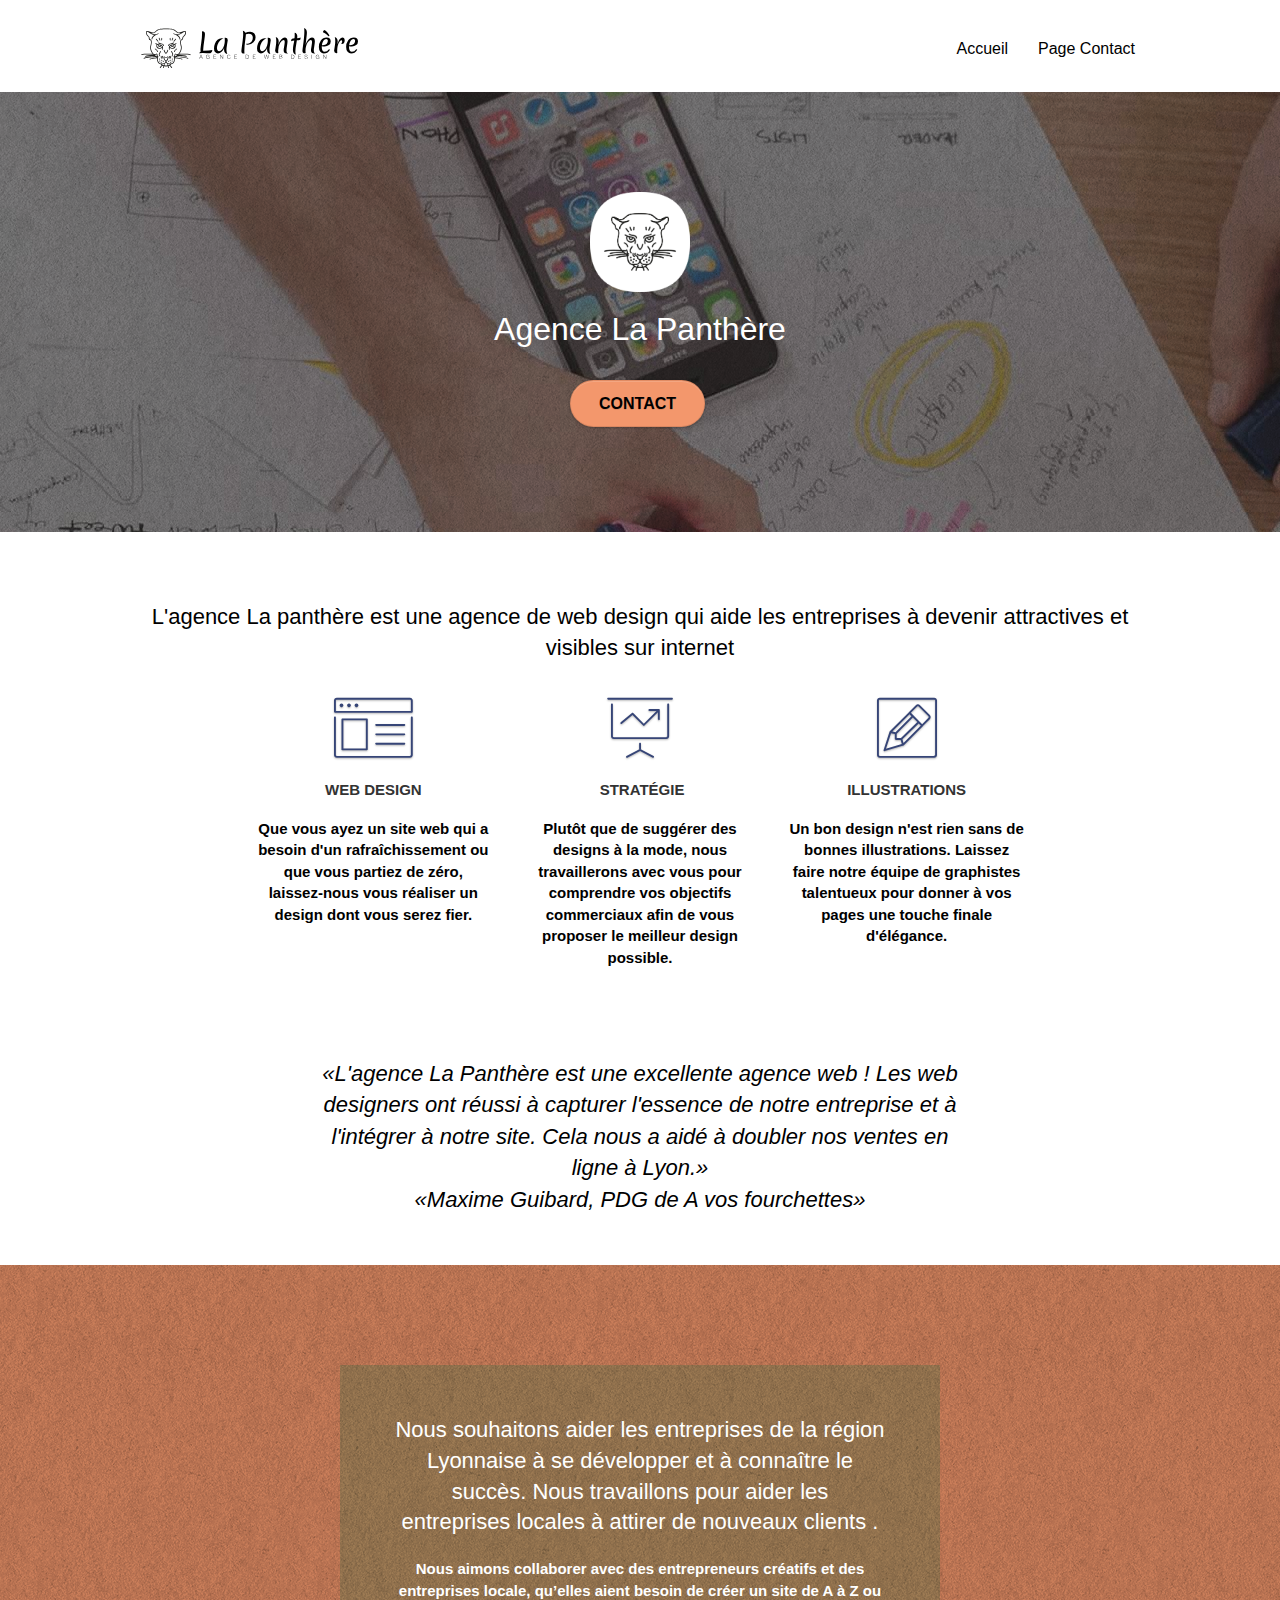
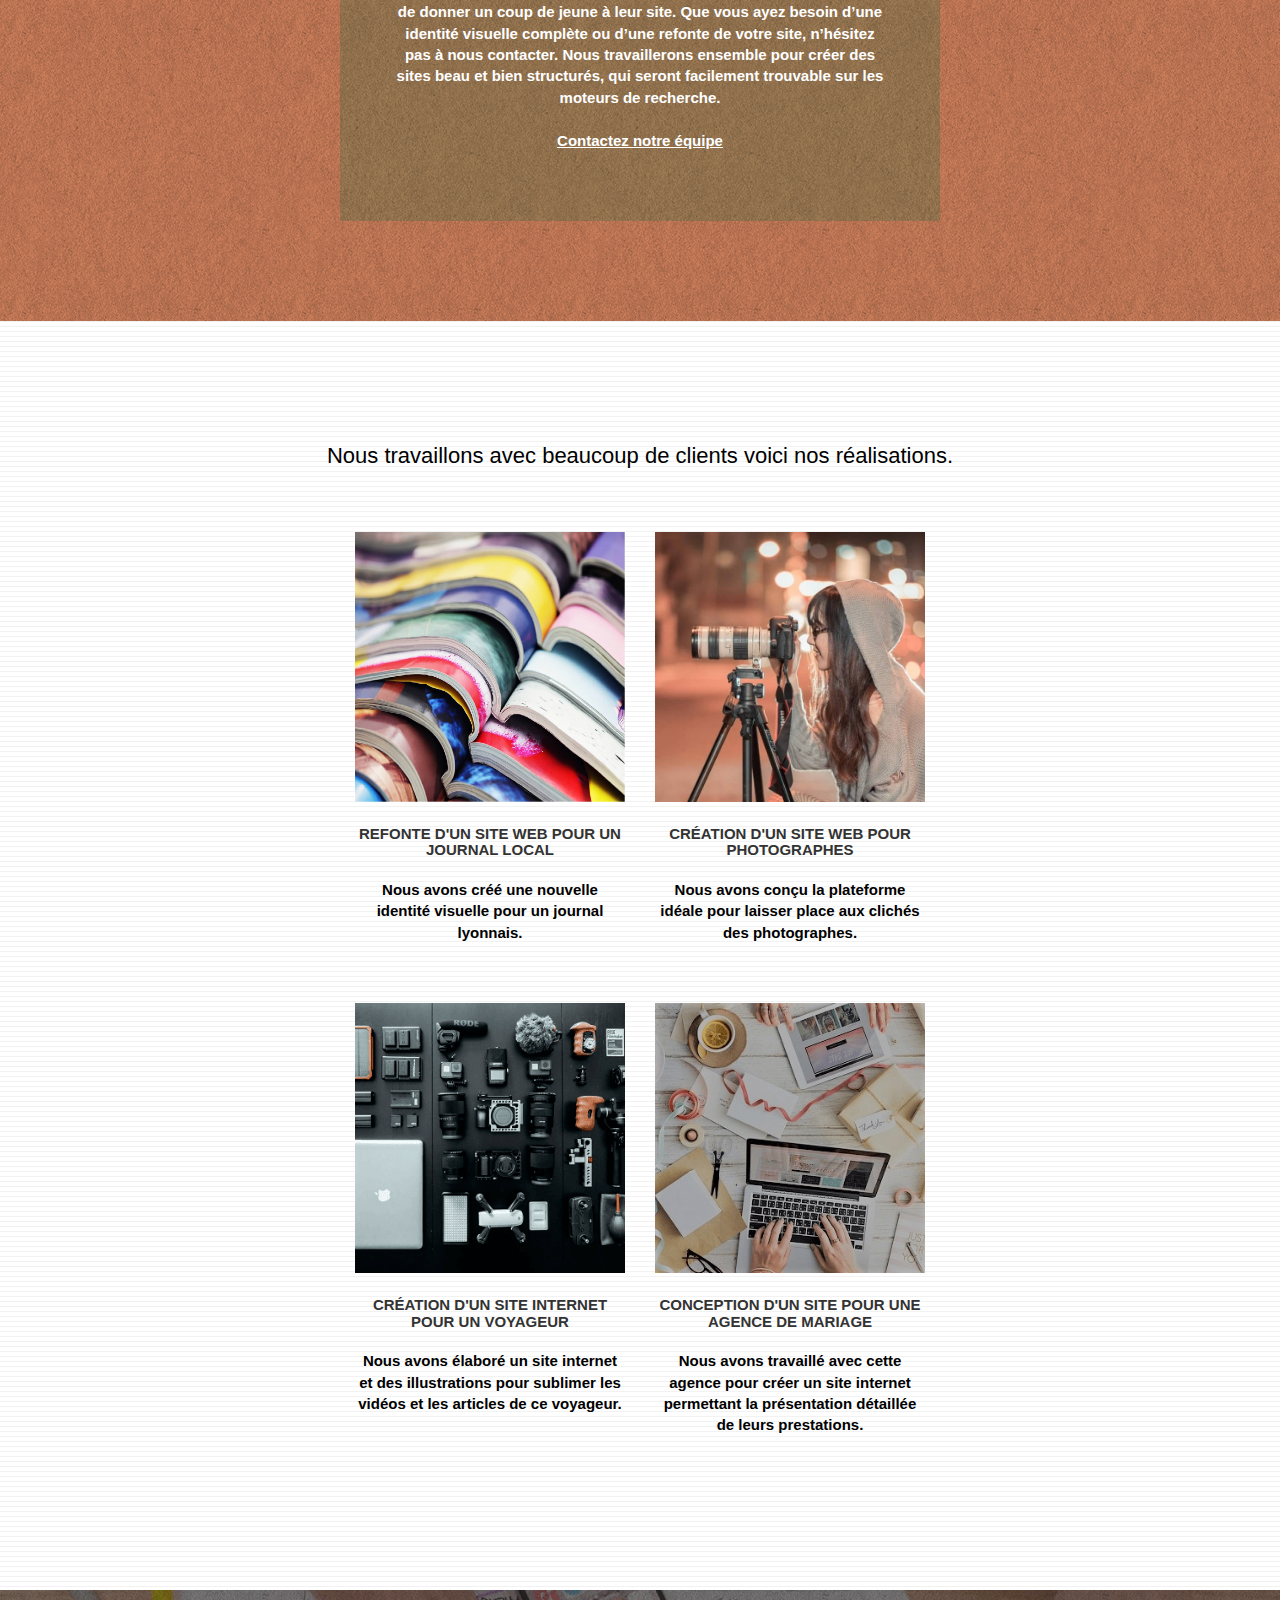
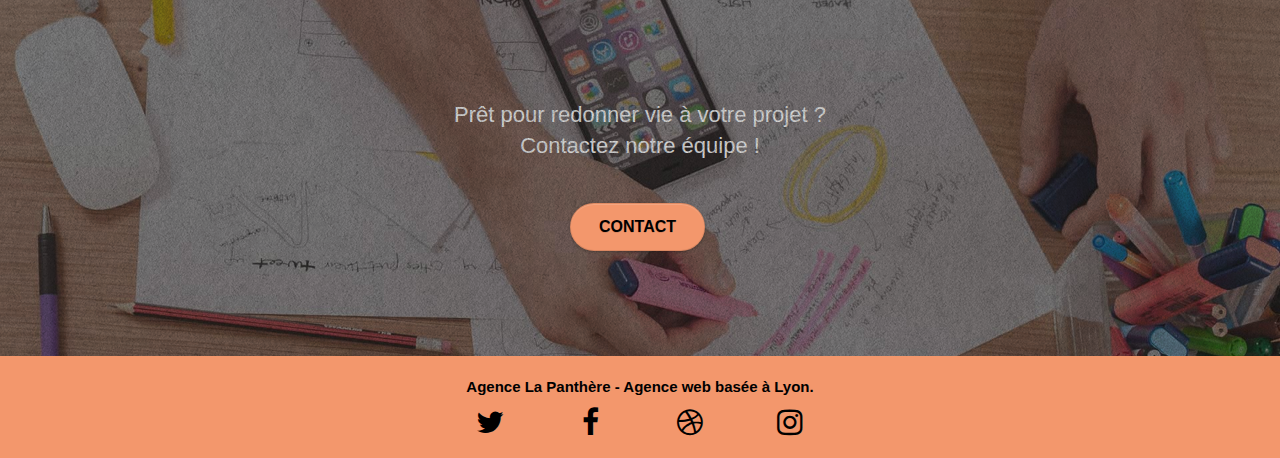
==== index.html @ 3ae720b3 "correction des erreurs du validator w3c" ====
<!doctype html>
<html lang=fr>
<head>
<meta charset=utf-8>
<meta name=description content="Agence La panthère de web design à Lyon">
<meta name=viewport content="width=device-width, initial-scale=1.0, viewport-fit=cover">
<link rel="shortcut icon" type=image/png href=favicon.jpg>
<link rel=stylesheet type=text/css href=./css/bootstrap.css>
<link rel=stylesheet type=text/css href=style.css>
<link rel=stylesheet type=text/css href=./css/font-awesome.css>
<link rel=stylesheet type=text/css href=./css/et-line.css>
<script src=./js/jquery-2.1.0.js></script>
<script src=./js/bootstrap.js></script>
<script src=./js/blocs.js></script>
<script src=./js/jquery.touchSwipe.js defer></script>
<script src=./js/gmaps.js></script>
<title>Agence La Panthère Web design à Lyon</title>
</head>
<body>
<div class=page-container>
<header>
<div class="bloc bgc-white l-bloc" id=bloc-0>
<div class="container bloc-sm">
<nav class="navbar row">
<div class=navbar-header>
<a tabindex=-1 class=navbar-brand>
<img src=img/agence-la-panthere-monochrome.svg alt="Logo et nom de l'agence La Panthère" height=40 />
</a>
<button id=nav-toggle type=button class="ui-navbar-toggle navbar-toggle" data-toggle=collapse data-target=.navbar-1>
<span class=sr-only>Toggle navigation</span><span class=icon-bar></span><span class=icon-bar></span><span class=icon-bar></span>
</button>
</div>
<div class="collapse navbar-collapse navbar-1 special-dropdown-nav">
<ul class="site-navigation nav navbar-nav">
<li tabindex=0>
<a>Accueil</a>
</li>
<li tabindex=0>
<a href=Page_contact.html>Page Contact</a>
</li>
</ul>
</div>
</nav>
</div>
</div>
</header>
<main>
<div class="bloc bgc-dark-slate-blue bg-banniere d-bloc bg-t-edge bloc-bg-texture texture-paper b-parallax" id=bloc-1-hero>
<div class="container bloc-lg">
<div class="row tight-width-whitespace">
<div class=col-sm-12>
<img src=img/logo.png class="center-block image-resize-mode" width=100 alt="Logo de l'agence La panthère" />
<h1 class="text-center hero-bloc-text tc-white" tabindex=0>
Agence La Panthère
</h1>
<div tabindex=0 class=text-center>
<a href=Page_contact.html class="btn btn-lg btn-clean btn-rd cta-hero btn-atomic-tangerine" id=cta-hero>Contact</a>
</div>
</div>
</div>
</div>
</div>
<div class="bloc bgc-white l-bloc" id=bloc-2-services>
<div class="container bloc-md">
<div class=row>
<div class="col-sm-12 text-center">
<h2 tabindex=0>L'agence La panthère est une agence de web design qui aide les entreprises
à devenir attractives et visibles sur internet</h2>
</div>
</div>
<div class="row voffset-lg med-width-whitespace">
<div class=col-sm-4>
<div class=text-center>
<span class="et-icon-browser sm-shadow icon-dark-slate-blue icons icon-lg"></span>
</div>
<h3 tabindex=0 class="mg-md text-center">
Web design
</h3>
<p tabindex=0 class=text-center>
Que vous ayez un site web qui a besoin d'un rafraîchissement ou que vous partiez
de
zéro, laissez-nous vous réaliser un design dont vous serez fier.
</p>
</div>
<div class=col-sm-4>
<div class=text-center>
<span class="et-icon-presentation sm-shadow icon-dark-slate-blue icons icon-lg"></span>
</div>
<h3 tabindex=0 class="mg-md text-center">
&nbsp;Stratégie
</h3>
<p tabindex=0 class=text-center>
Plutôt que de suggérer des designs à la mode, nous travaillerons avec vous pour
comprendre
vos objectifs commerciaux afin de vous proposer le meilleur design possible.<br>
</p>
</div>
<div class=col-sm-4>
<div class=text-center>
<span class="et-icon-edit sm-shadow icon-dark-slate-blue icons icon-lg"></span>
</div>
<h3 tabindex=0 class="mg-md text-center">
Illustrations
</h3>
<p tabindex=0 class=text-center>
Un bon design n'est rien sans de bonnes illustrations. Laissez faire notre équipe de
graphistes talentueux pour donner à vos pages une touche finale d'élégance.
</p>
</div>
</div>
<div class="row voffset-lg voffset">
<div tabindex=0 class="col-xs-12 col-md-8 col-md-offset-2 text-center">
<q>L'agence La Panthère est une excellente agence web ! Les web designers ont réussi à
capturer l'essence de notre entreprise et à l'intégrer à notre site. Cela nous a aidé à
doubler nos ventes en ligne à Lyon.</q><br>
<q>Maxime Guibard, PDG de A vos fourchettes</q>
</div>
</div>
</div>
</div>
<div class="bloc tc-white bgc-atomic-tangerine bg-presentation d-bloc bloc-bg-texture texture-paper b-parallax" id=bloc-3-what-i-do>
<div class="container bloc-lg">
<div class="row tight-width-whitespace black-background">
<div class=col-sm-12>
<h2 tabindex=0 class="mg-md text-center tc-white">
Nous souhaitons aider les entreprises de la région Lyonnaise à se développer et à
connaître
le succès. Nous travaillons pour aider les entreprises locales à attirer de nouveaux
clients
.<br>
</h2>
<p tabindex=0 class="text-center white">
Nous aimons collaborer avec des entrepreneurs créatifs et des entreprises locale,
qu’elles aient besoin de créer un site de A à Z ou de donner un coup de jeune à leur
site. Que
vous ayez besoin d’une identité visuelle complète ou d’une refonte de votre site,
n’hésitez
pas à nous contacter. Nous travaillerons ensemble pour créer des sites beau et bien
structurés, qui seront facilement trouvable sur les moteurs de recherche. <br><br>
<a class="ltc-white bold-link" href=Page_contact.html>Contactez notre équipe</a>
</p>
<br>
</div>
</div>
</div>
</div>
<div class="bloc bgc-white bg-lines-h2-bg bg-repeat l-bloc" id=bloc-4-portfolio>
<div class="container bloc-lg">
<div class=row>
<div tabindex=0 class="col-sm-12 text-center">
<h2>Nous travaillons avec beaucoup de clients voici nos réalisations.</h2>
</div>
</div>
<div class="row tight-width-whitespace portfolio-row">
<div class=col-sm-6>
<a href=# data-lightbox=img/1.jpg data-gallery-id=gallery-1 data-caption="Refonte d'un site web pour un journal local" data-frame=snapshot-lb><img src=img/1.jpg alt="Photo représentant un empilement de revues avec pleins de couleurs différentes" class="img-responsive portfolio-thumb" /></a>
<h3 tabindex=0 class="mg-md text-center">
Refonte d'un site web pour un journal local
</h3>
<p tabindex=0 class=text-center>
Nous avons créé une nouvelle identité visuelle pour un journal lyonnais.
</p>
</div>
<div class=col-sm-6>
<a href=# data-lightbox=img/2.jpg data-gallery-id=gallery-1 data-caption="Création d'un site web pour photographes" data-frame=snapshot-lb><img src=img/2.jpg class="img-responsive portfolio-thumb" alt="Photo représentant une phtographe prenant un cliché" /></a>
<h3 tabindex=0 class="mg-md text-center">
Création d'un site web pour photographes
</h3>
<p tabindex=0 class=text-center>
Nous avons conçu la plateforme idéale pour laisser place aux clichés des photographes.
</p>
</div>
</div>
<div class="row tight-width-whitespace portfolio-row">
<div class=col-sm-6>
<a href=# data-lightbox=img/3.png data-gallery-id=gallery-1 data-caption="Création d'un site internet pour un voyageur" data-frame=snapshot-lb><img src=img/3.png class="img-responsive portfolio-thumb" alt="Photo représentant du matériel de photo et video parfaitement rangé"/></a>
<h3 tabindex=0 class="mg-md text-center">
Création d'un site internet pour un voyageur
</h3>
<p tabindex=0 class=text-center>
Nous avons élaboré un site internet et des illustrations pour sublimer les vidéos et les
articles de ce voyageur.
</p>
</div>
<div class=col-sm-6>
<a href=# data-lightbox=img/4.png data-gallery-id=gallery-1 data-caption="Conception d'un site pour une agence de mariage" data-frame=snapshot-lb><img src=img/4.png class="img-responsive portfolio-thumb" alt="Photo représentant deux paires de mains préparant des idées de mariage " /></a>
<h3 tabindex=0 class="mg-md text-center">
Conception d'un site pour une agence de mariage
</h3>
<p tabindex=0 class=text-center>
Nous avons travaillé avec cette agence pour créer un site internet permettant la
présentation détaillée de leurs prestations.
</p>
</div>
</div>
</div>
</div>
<div class="bloc bgc-dark-slate-blue bg-banniere d-bloc bloc-bg-texture texture-paper" id=bloc-5-cta>
<div class="container bloc-lg">
<div class=row>
<h2 tabindex=0 class="mg-md text-center tc-white">
Prêt pour redonner vie à votre projet ?<br>Contactez notre équipe !
</h2>
<div class="col-sm-12 text-center">
<a href=Page_contact.html class="btn btn-atomic-tangerine btn-clean btn-rd btn-lg cta-hero">Contact</a>
</div>
</div>
</div>
</div>
</main>
<footer>
<div class="bloc bgc-atomic-tangerine d-bloc" id=bloc-8>
<div class="container bloc-sm">
<div class=row>
<div class=col-sm-12>
<p class="text-center black">
Agence La Panthère - Agence web basée à Lyon.<br>
</p>
<div class="row row-no-gutters social">
<div class=col-sm-3>
<div class=text-center>
<a class=social href=https://twitter.com/ aria-label="Icone Twitter"><span class="fa fa-twitter icon-md black"></span>
</a>
</div>
</div>
<div class=col-sm-3>
<div class=text-center>
<a class=social href=https://www.facebook.com/ aria-label="Icone Facebook"><span class="fa fa-facebook icon-md black"></span></a>
</div>
</div>
<div class=col-sm-3>
<div class=text-center>
<a class=social href=https://dribbble.com/ aria-label="Icone dribbble"><span class="fa fa-dribbble icon-md black"></span></a>
</div>
</div>
<div class=col-sm-3>
<div class=text-center>
<a class=social href="https://www.instagram.com/?hl=fr" aria-label="Icone instagram"><span class="fa fa-instagram icon-md black"></span></a>
</div>
</div>
</div>
</div>
</div>
</div>
</div>
</footer>
</div>
</body>
</html>
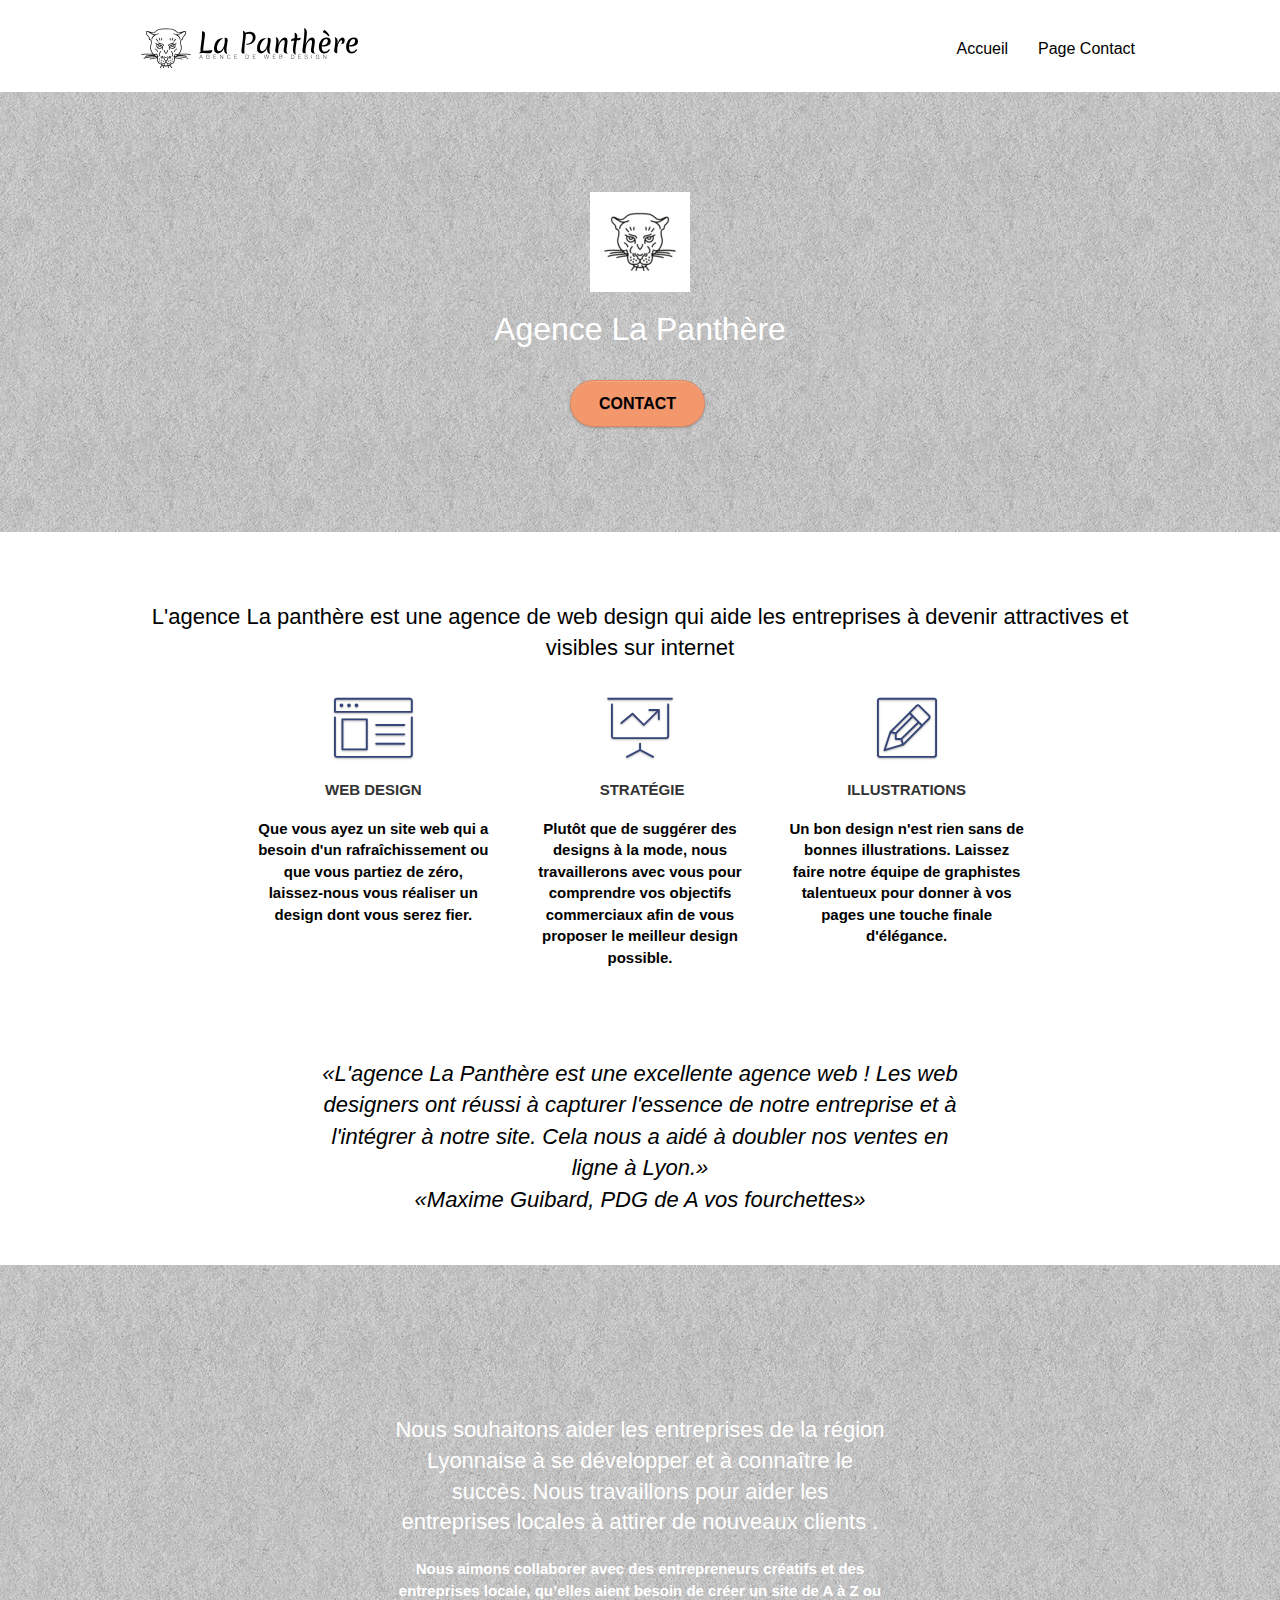
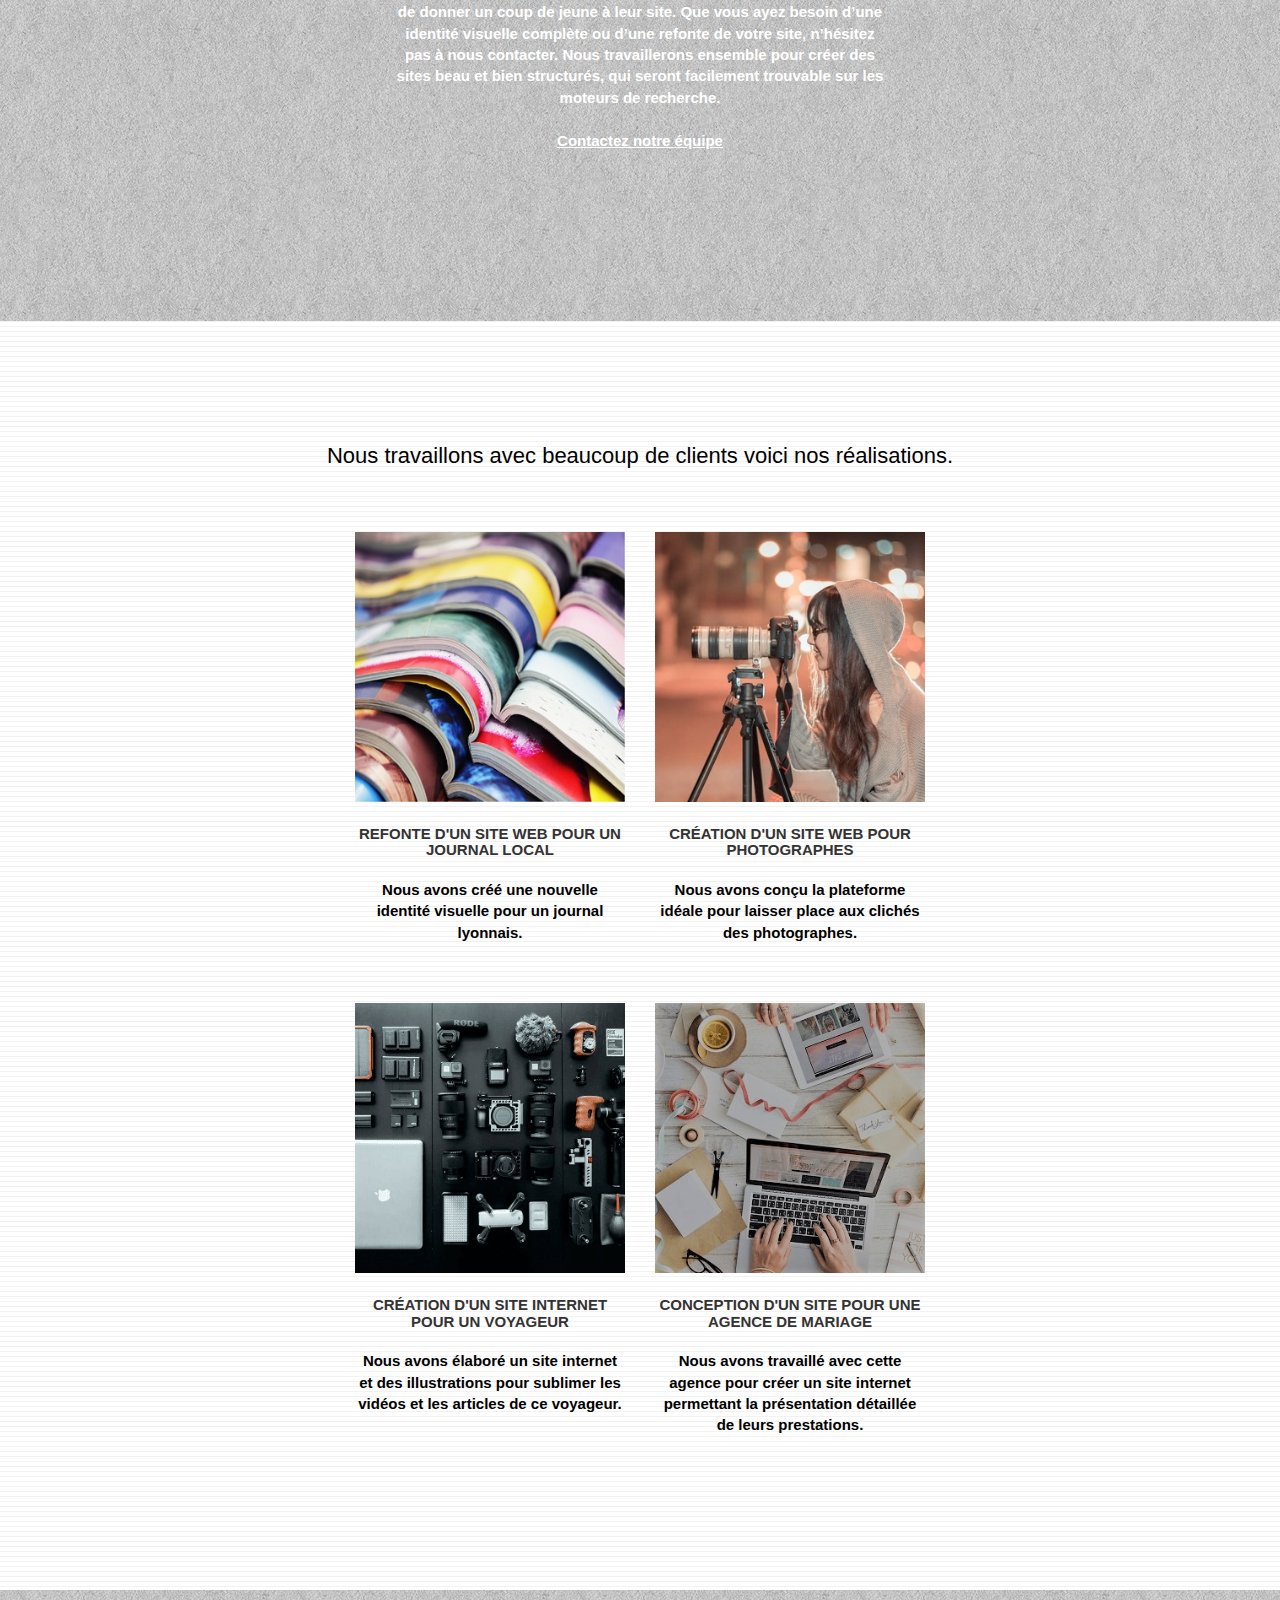
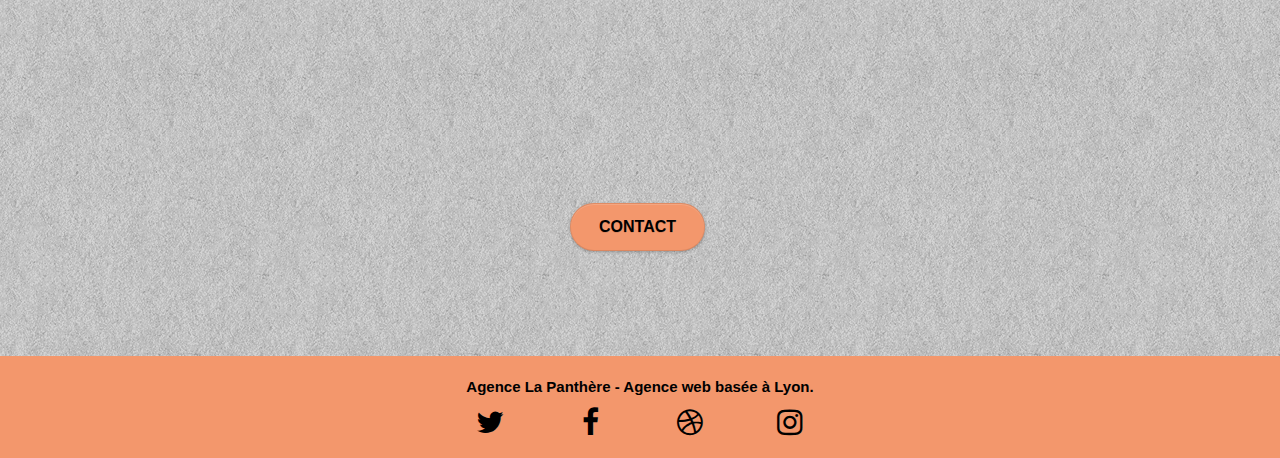
==== commit a9d6b624: "suppression des image png par du jpg" ====
--- a/index.html
+++ b/index.html
@@ -4,7 +4,7 @@
 <meta charset=utf-8>
 <meta name=description content="Agence La panthère de web design à Lyon">
 <meta name=viewport content="width=device-width, initial-scale=1.0, viewport-fit=cover">
-<link rel="shortcut icon" type=image/png href=favicon.jpg>
+<link rel="shortcut icon" type=image/jpg href=favicon.jpg>
 <link rel=stylesheet type=text/css href=./css/bootstrap.css>
 <link rel=stylesheet type=text/css href=style.css>
 <link rel=stylesheet type=text/css href=./css/font-awesome.css>
@@ -49,7 +49,7 @@
 <div class="container bloc-lg">
 <div class="row tight-width-whitespace">
 <div class=col-sm-12>
-<img src=img/logo.png class="center-block image-resize-mode" width=100 alt="Logo de l'agence La panthère" />
+<img src=img/logo.jpg class="center-block image-resize-mode" width=100 alt="Logo de l'agence La panthère" />
 <h1 class="text-center hero-bloc-text tc-white" tabindex=0>
 Agence La Panthère
 </h1>
@@ -173,7 +173,7 @@
 </div>
 <div class="row tight-width-whitespace portfolio-row">
 <div class=col-sm-6>
-<a href=# data-lightbox=img/3.png data-gallery-id=gallery-1 data-caption="Création d'un site internet pour un voyageur" data-frame=snapshot-lb><img src=img/3.png class="img-responsive portfolio-thumb" alt="Photo représentant du matériel de photo et video parfaitement rangé"/></a>
+<a href=# data-lightbox=img/3.jpg data-gallery-id=gallery-1 data-caption="Création d'un site internet pour un voyageur" data-frame=snapshot-lb><img src=img/3.jpg class="img-responsive portfolio-thumb" alt="Photo représentant du matériel de photo et video parfaitement rangé"/></a>
 <h3 tabindex=0 class="mg-md text-center">
 Création d'un site internet pour un voyageur
 </h3>
@@ -183,7 +183,7 @@
 </p>
 </div>
 <div class=col-sm-6>
-<a href=# data-lightbox=img/4.png data-gallery-id=gallery-1 data-caption="Conception d'un site pour une agence de mariage" data-frame=snapshot-lb><img src=img/4.png class="img-responsive portfolio-thumb" alt="Photo représentant deux paires de mains préparant des idées de mariage " /></a>
+<a href=# data-lightbox=img/4.jpg data-gallery-id=gallery-1 data-caption="Conception d'un site pour une agence de mariage" data-frame=snapshot-lb><img src=img/4.jpg class="img-responsive portfolio-thumb" alt="Photo représentant deux paires de mains préparant des idées de mariage " /></a>
 <h3 tabindex=0 class="mg-md text-center">
 Conception d'un site pour une agence de mariage
 </h3>
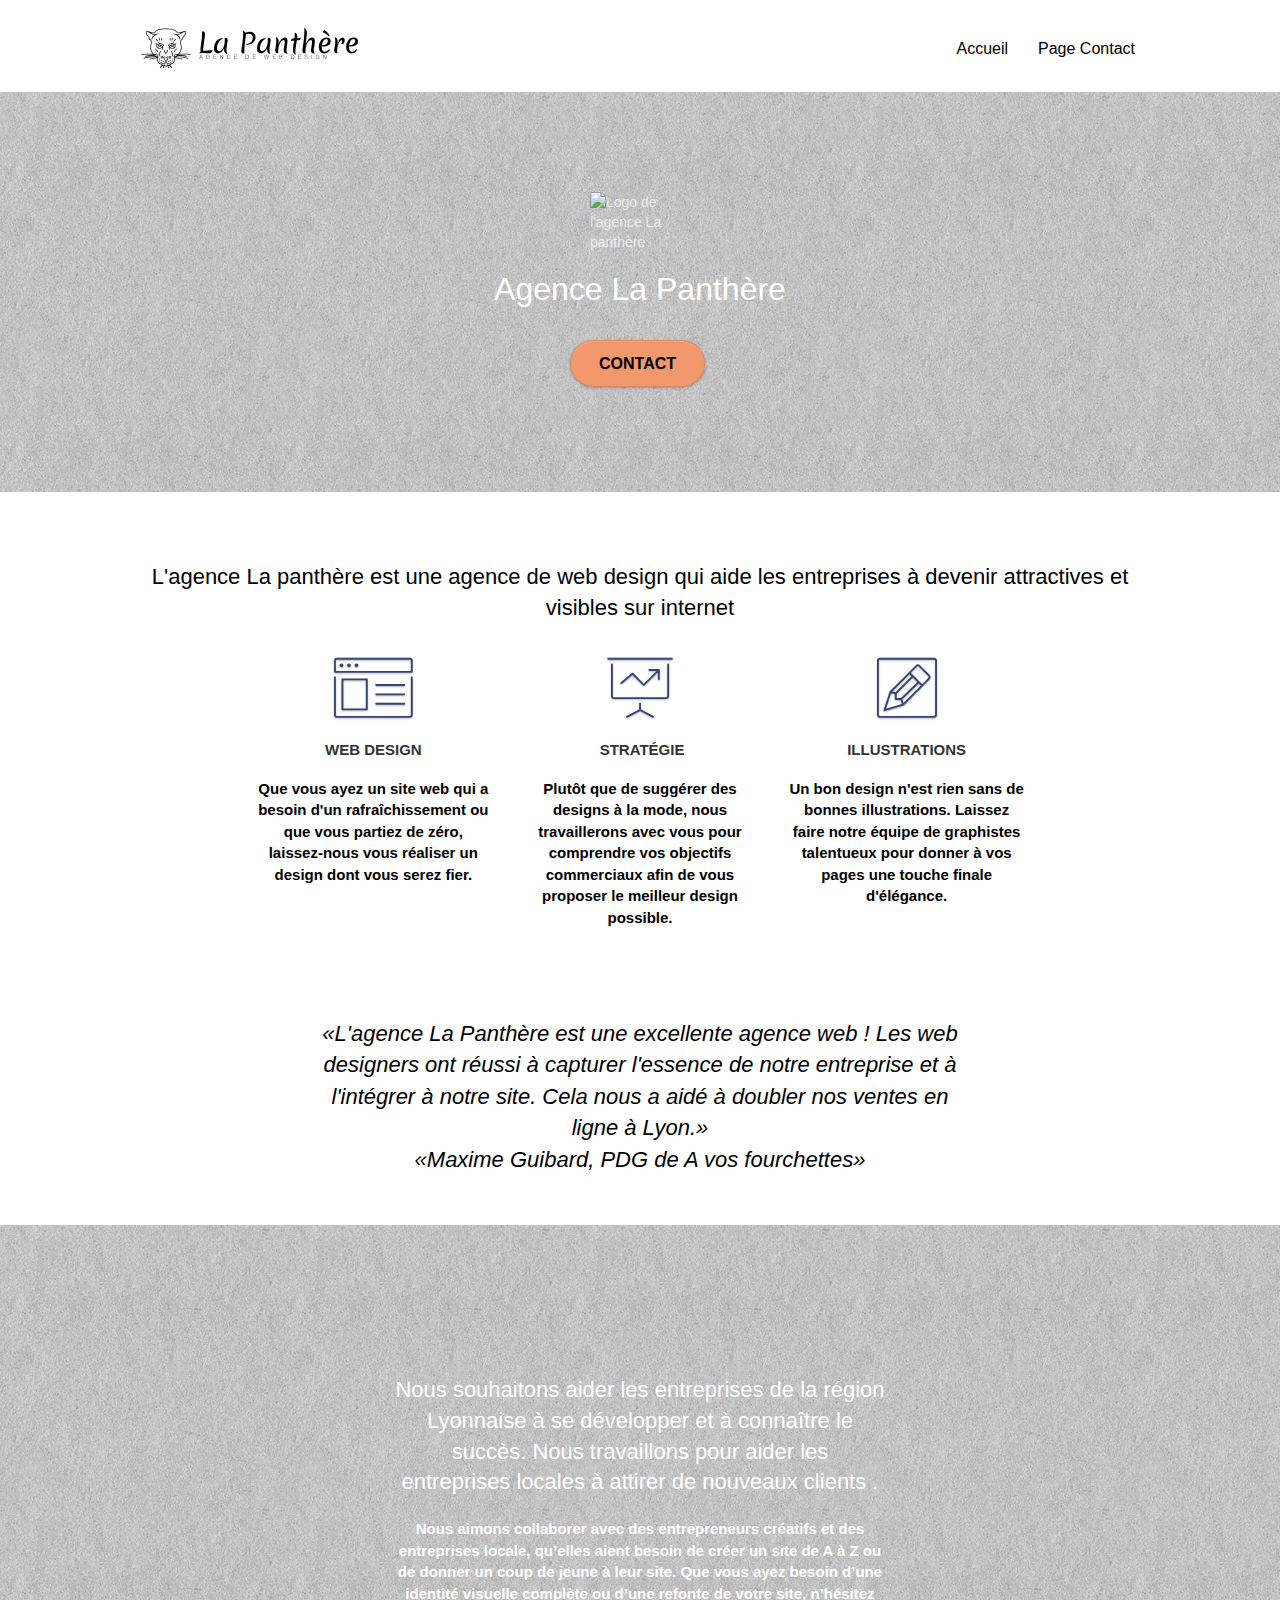
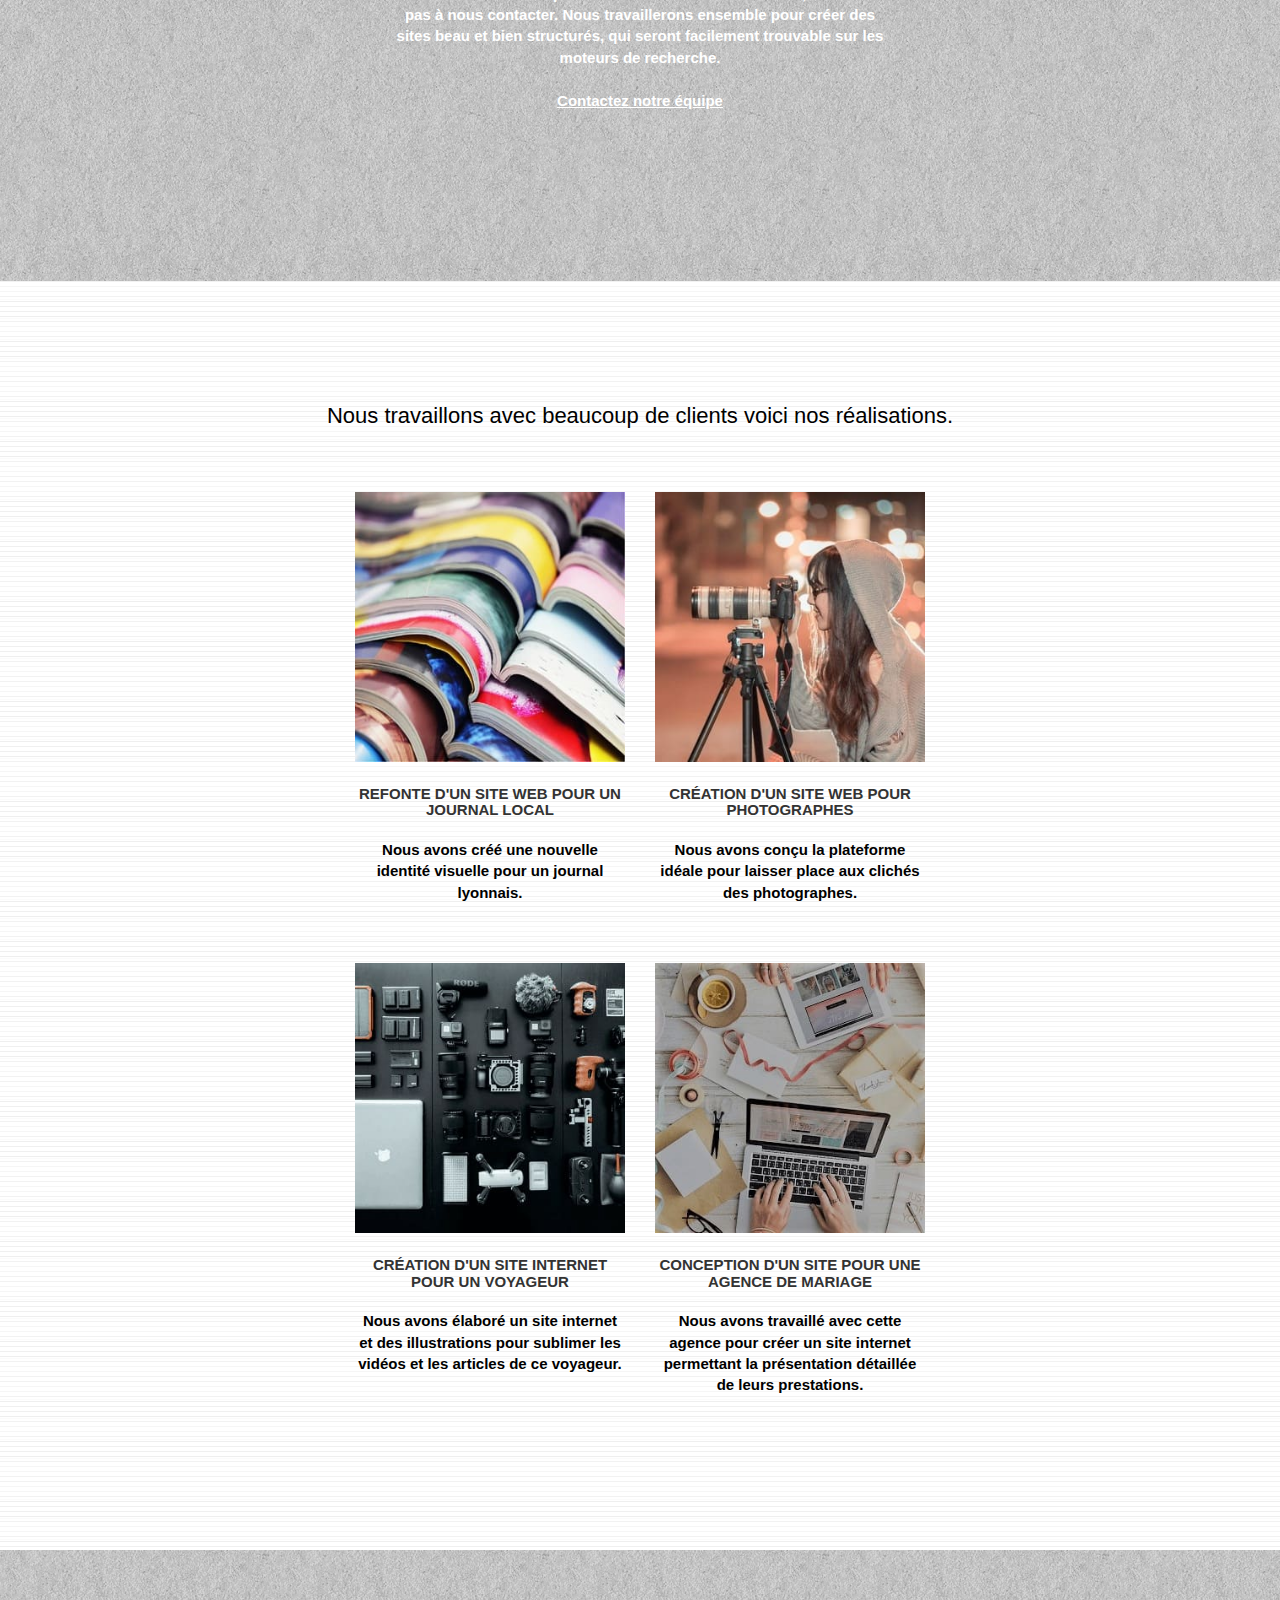
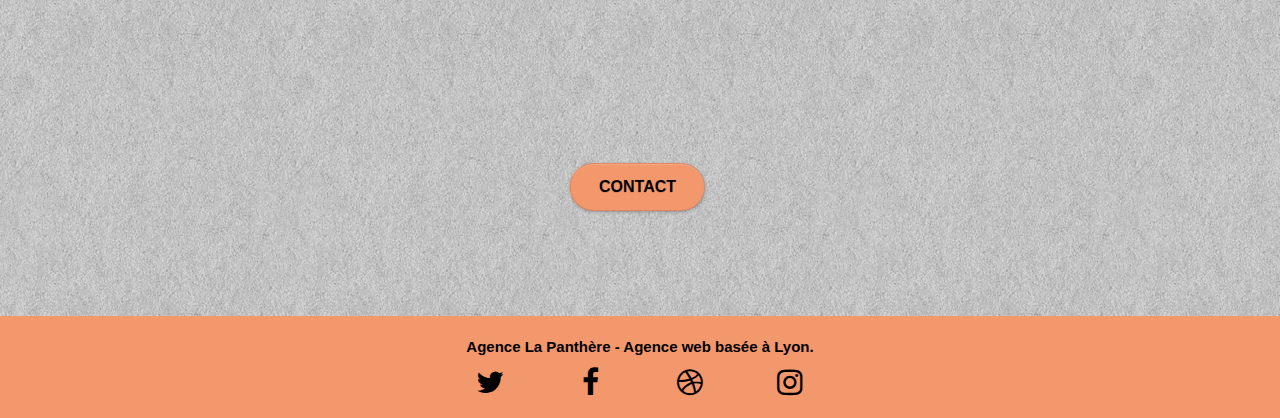
==== commit b8d69e8a: "dernier commit" ====
--- a/index.html
+++ b/index.html
@@ -4,7 +4,7 @@
 <meta charset=utf-8>
 <meta name=description content="Agence La panthère de web design à Lyon">
 <meta name=viewport content="width=device-width, initial-scale=1.0, viewport-fit=cover">
-<link rel="shortcut icon" type=image/jpg href=favicon.jpg>
+<link rel="shortcut icon" type=image/png href=favicon.jpg>
 <link rel=stylesheet type=text/css href=./css/bootstrap.css>
 <link rel=stylesheet type=text/css href=style.css>
 <link rel=stylesheet type=text/css href=./css/font-awesome.css>
@@ -49,7 +49,7 @@
 <div class="container bloc-lg">
 <div class="row tight-width-whitespace">
 <div class=col-sm-12>
-<img src=img/logo.jpg class="center-block image-resize-mode" width=100 alt="Logo de l'agence La panthère" />
+<img src=img/logo.png class="center-block image-resize-mode" width=100 alt="Logo de l'agence La panthère" />
 <h1 class="text-center hero-bloc-text tc-white" tabindex=0>
 Agence La Panthère
 </h1>
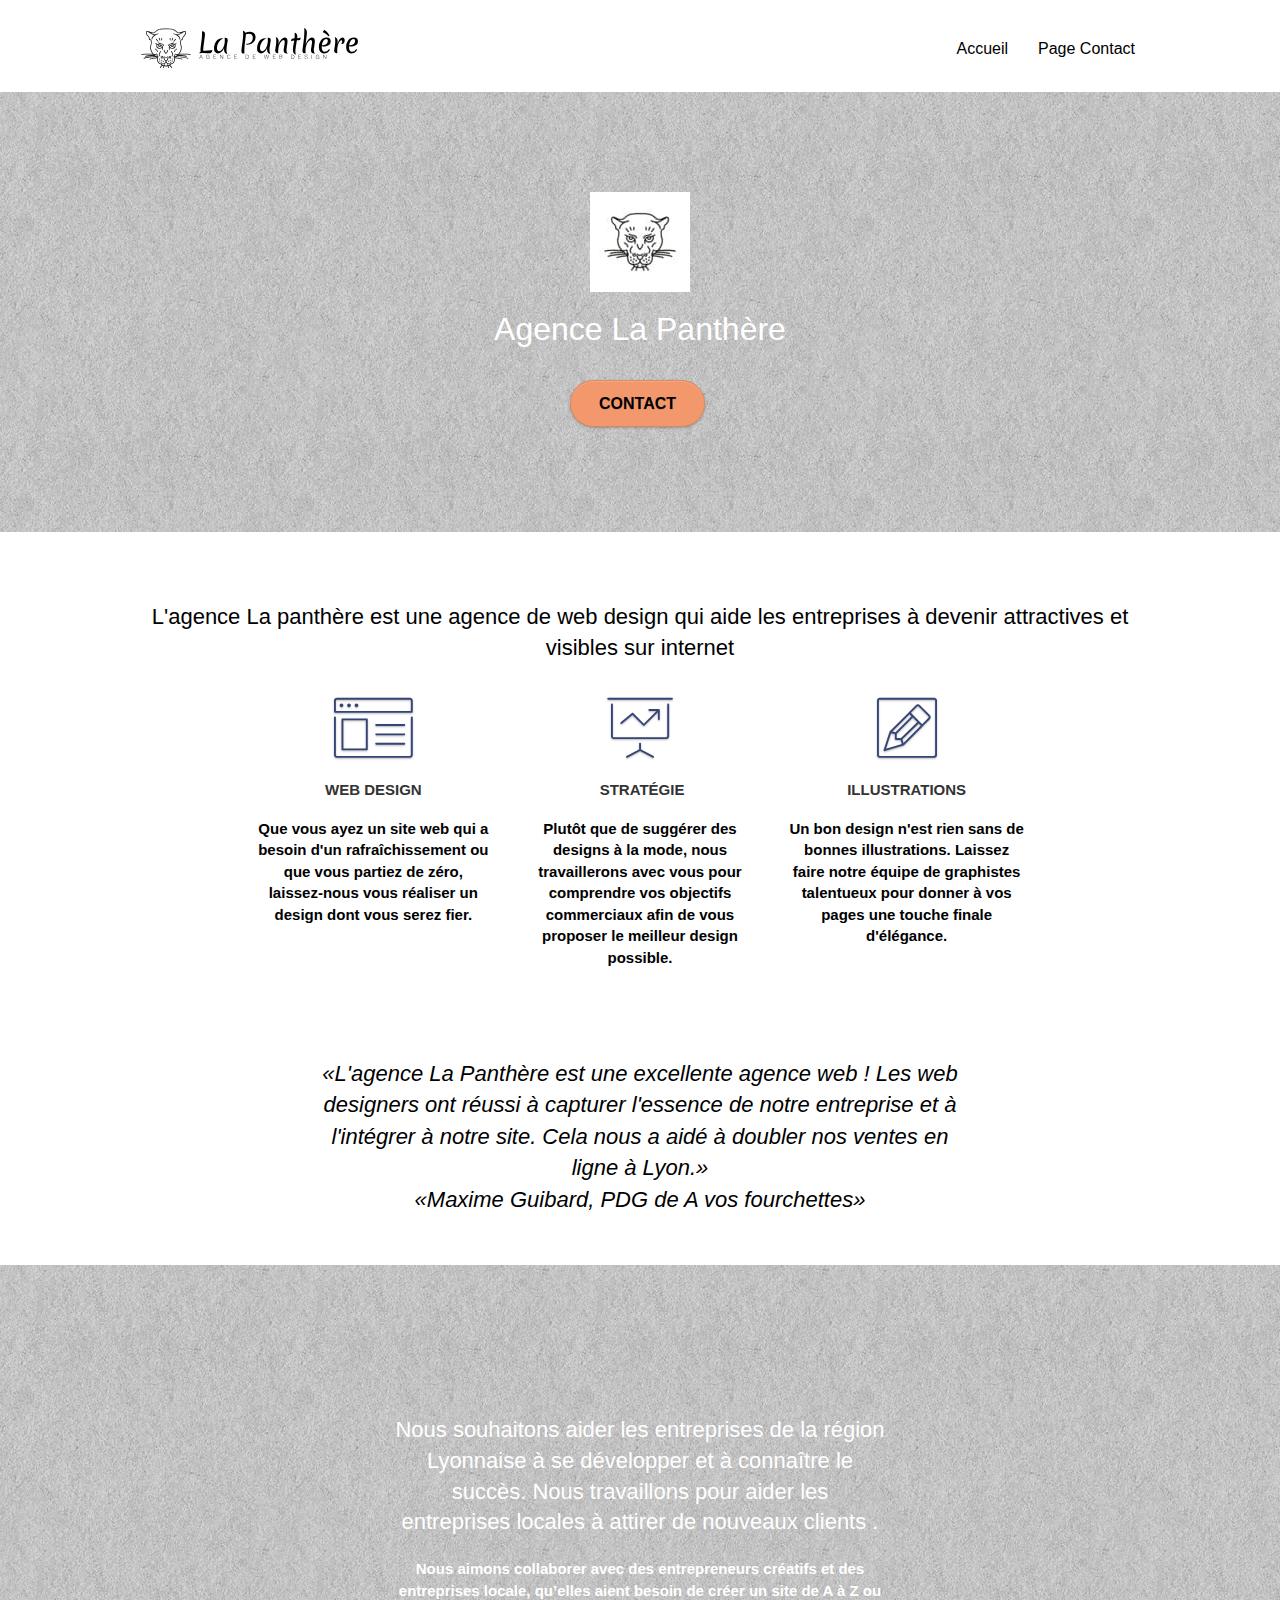
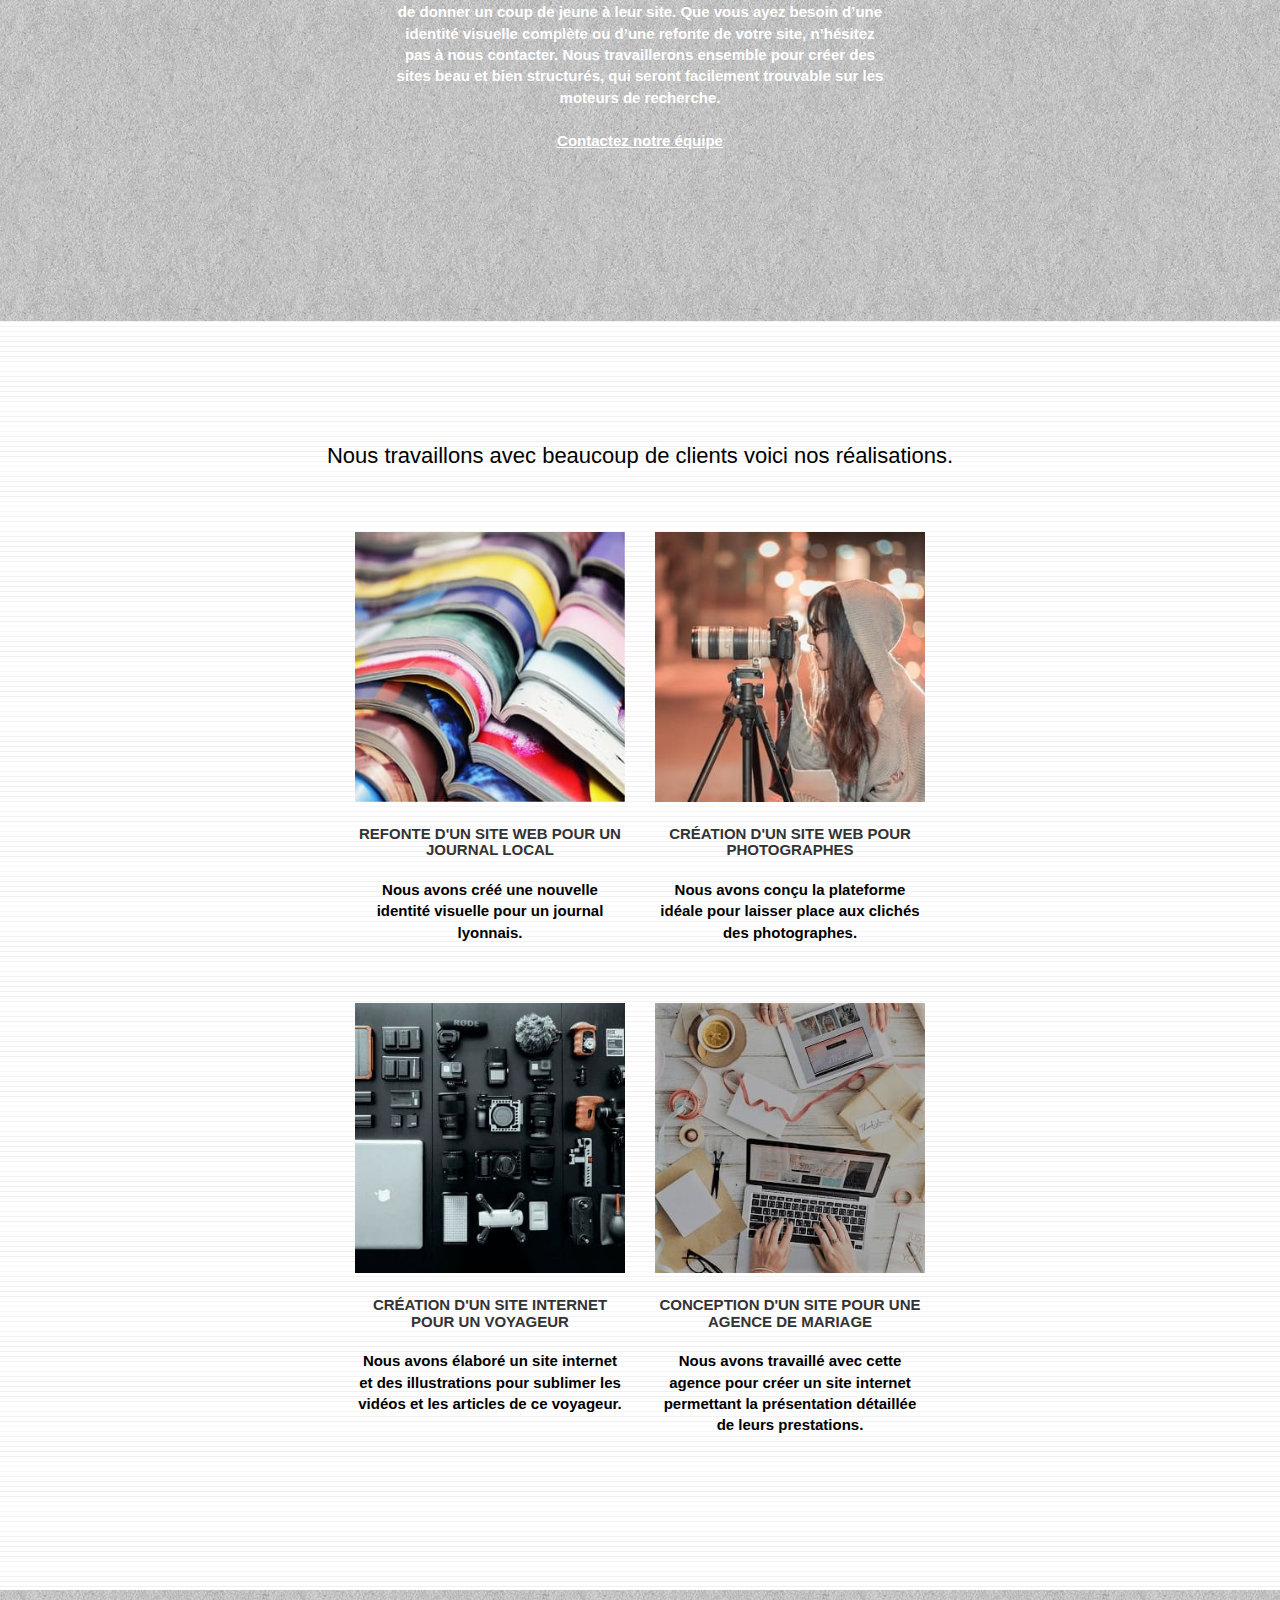
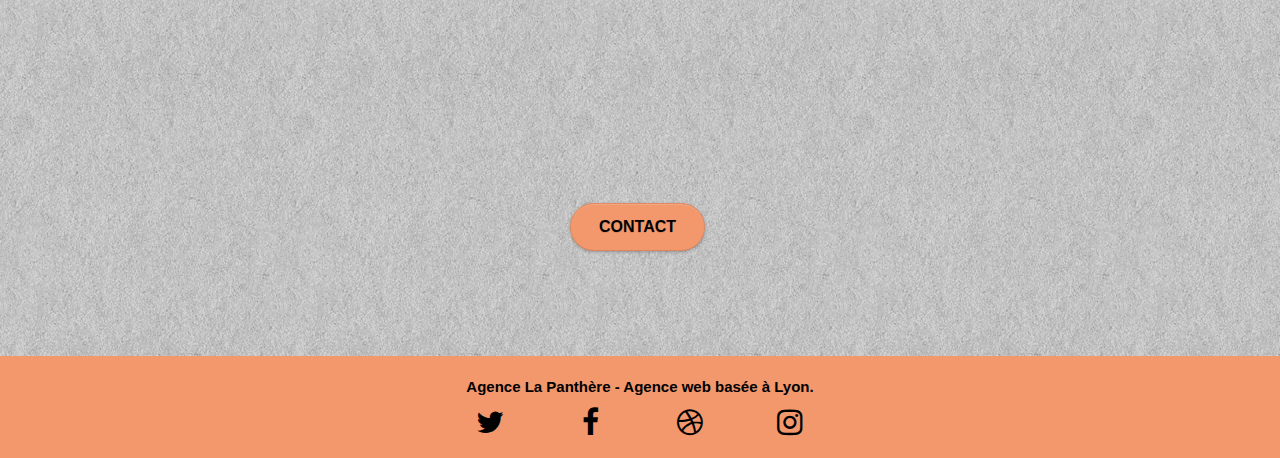
==== commit 529ed281: "Merge branch 'main' of https://github.com/LaurentReuze/P4_La_Panthere" ====
--- a/index.html
+++ b/index.html
@@ -4,7 +4,7 @@
 <meta charset=utf-8>
 <meta name=description content="Agence La panthère de web design à Lyon">
 <meta name=viewport content="width=device-width, initial-scale=1.0, viewport-fit=cover">
-<link rel="shortcut icon" type=image/png href=favicon.jpg>
+<link rel="shortcut icon" type=image/jpg href=favicon.jpg>
 <link rel=stylesheet type=text/css href=./css/bootstrap.css>
 <link rel=stylesheet type=text/css href=style.css>
 <link rel=stylesheet type=text/css href=./css/font-awesome.css>
@@ -49,7 +49,7 @@
 <div class="container bloc-lg">
 <div class="row tight-width-whitespace">
 <div class=col-sm-12>
-<img src=img/logo.png class="center-block image-resize-mode" width=100 alt="Logo de l'agence La panthère" />
+<img src=img/logo.jpg class="center-block image-resize-mode" width=100 alt="Logo de l'agence La panthère" />
 <h1 class="text-center hero-bloc-text tc-white" tabindex=0>
 Agence La Panthère
 </h1>
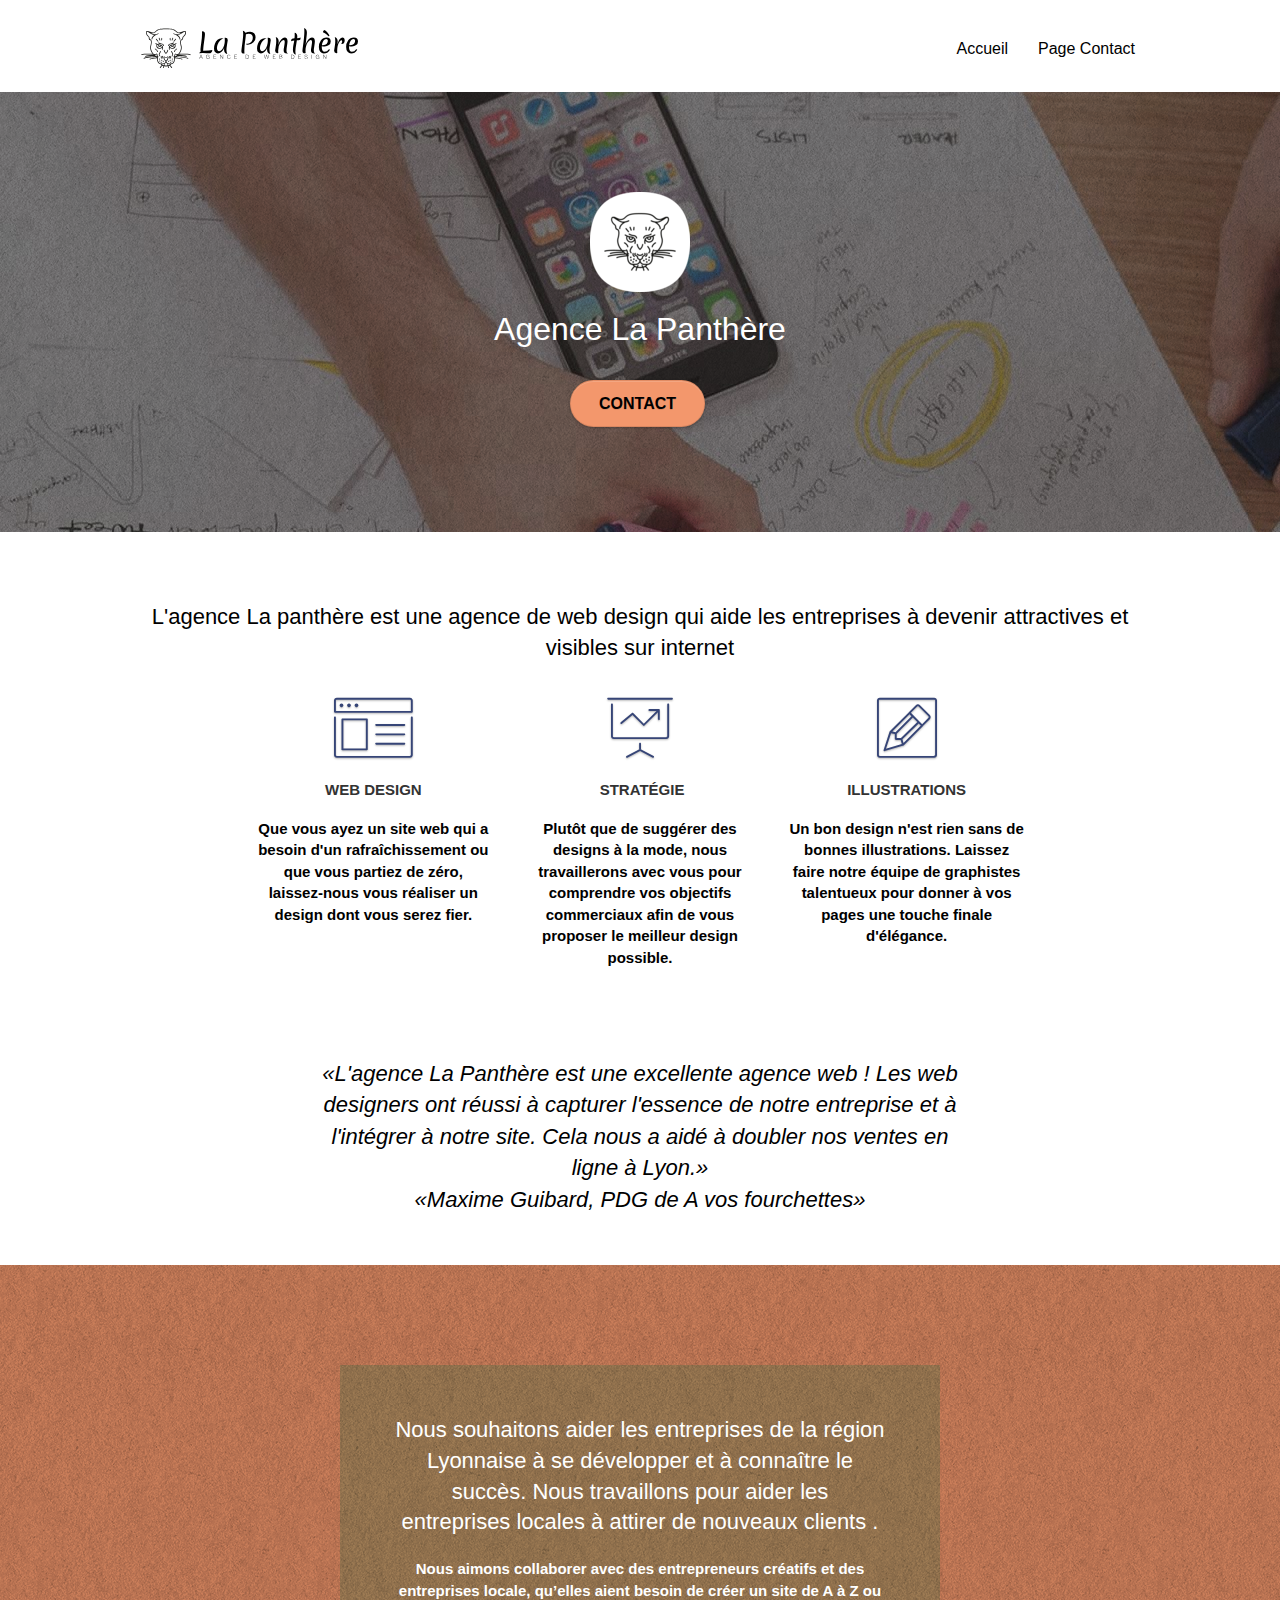
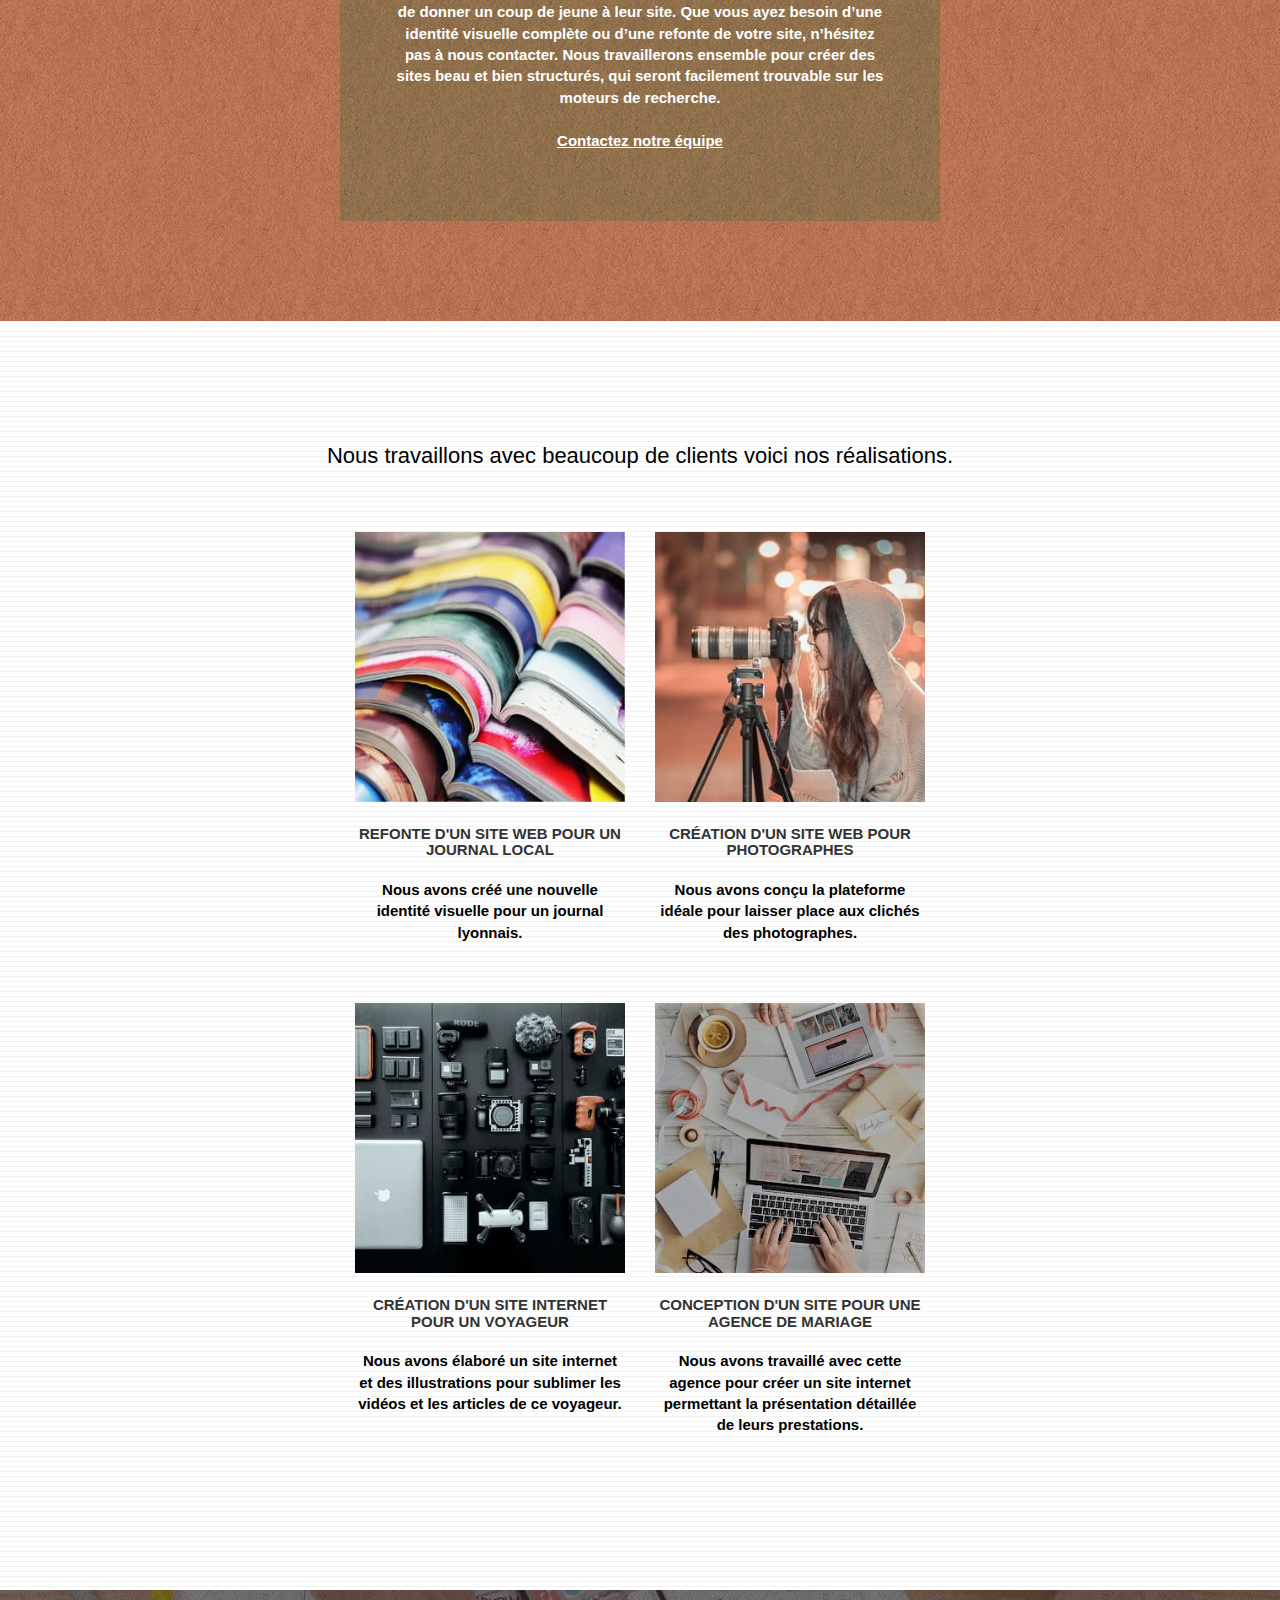
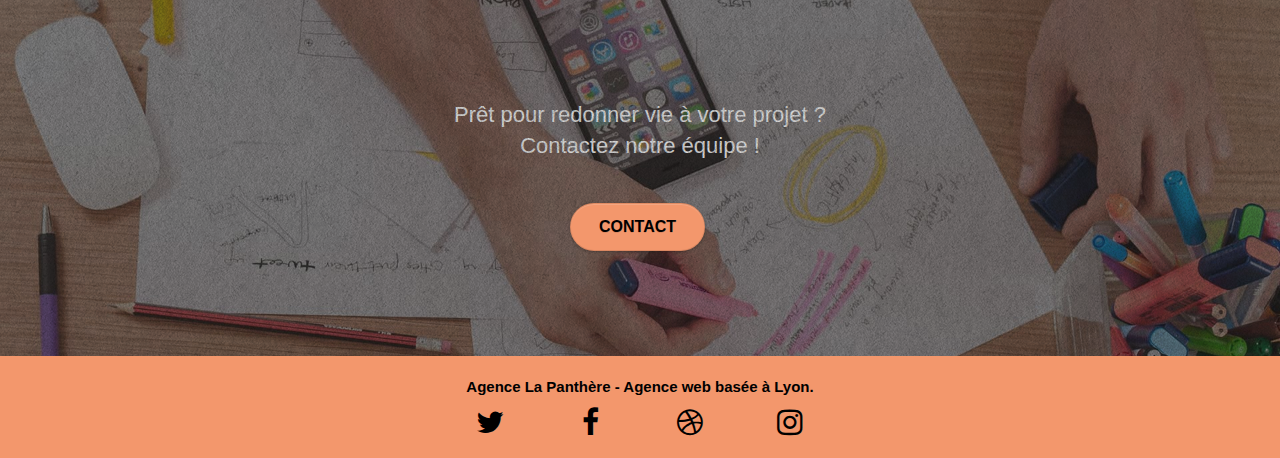
==== commit 831a720f: "Add files via upload" ====
--- a/index.html
+++ b/index.html
@@ -1,249 +1,249 @@
-<!doctype html>
-<html lang=fr>
-<head>
-<meta charset=utf-8>
-<meta name=description content="Agence La panthère de web design à Lyon">
-<meta name=viewport content="width=device-width, initial-scale=1.0, viewport-fit=cover">
-<link rel="shortcut icon" type=image/jpg href=favicon.jpg>
-<link rel=stylesheet type=text/css href=./css/bootstrap.css>
-<link rel=stylesheet type=text/css href=style.css>
-<link rel=stylesheet type=text/css href=./css/font-awesome.css>
-<link rel=stylesheet type=text/css href=./css/et-line.css>
-<script src=./js/jquery-2.1.0.js></script>
-<script src=./js/bootstrap.js></script>
-<script src=./js/blocs.js></script>
-<script src=./js/jquery.touchSwipe.js defer></script>
-<script src=./js/gmaps.js></script>
-<title>Agence La Panthère Web design à Lyon</title>
-</head>
-<body>
-<div class=page-container>
-<header>
-<div class="bloc bgc-white l-bloc" id=bloc-0>
-<div class="container bloc-sm">
-<nav class="navbar row">
-<div class=navbar-header>
-<a tabindex=-1 class=navbar-brand>
-<img src=img/agence-la-panthere-monochrome.svg alt="Logo et nom de l'agence La Panthère" height=40 />
-</a>
-<button id=nav-toggle type=button class="ui-navbar-toggle navbar-toggle" data-toggle=collapse data-target=.navbar-1>
-<span class=sr-only>Toggle navigation</span><span class=icon-bar></span><span class=icon-bar></span><span class=icon-bar></span>
-</button>
-</div>
-<div class="collapse navbar-collapse navbar-1 special-dropdown-nav">
-<ul class="site-navigation nav navbar-nav">
-<li tabindex=0>
-<a>Accueil</a>
-</li>
-<li tabindex=0>
-<a href=Page_contact.html>Page Contact</a>
-</li>
-</ul>
-</div>
-</nav>
-</div>
-</div>
-</header>
-<main>
-<div class="bloc bgc-dark-slate-blue bg-banniere d-bloc bg-t-edge bloc-bg-texture texture-paper b-parallax" id=bloc-1-hero>
-<div class="container bloc-lg">
-<div class="row tight-width-whitespace">
-<div class=col-sm-12>
-<img src=img/logo.jpg class="center-block image-resize-mode" width=100 alt="Logo de l'agence La panthère" />
-<h1 class="text-center hero-bloc-text tc-white" tabindex=0>
-Agence La Panthère
-</h1>
-<div tabindex=0 class=text-center>
-<a href=Page_contact.html class="btn btn-lg btn-clean btn-rd cta-hero btn-atomic-tangerine" id=cta-hero>Contact</a>
-</div>
-</div>
-</div>
-</div>
-</div>
-<div class="bloc bgc-white l-bloc" id=bloc-2-services>
-<div class="container bloc-md">
-<div class=row>
-<div class="col-sm-12 text-center">
-<h2 tabindex=0>L'agence La panthère est une agence de web design qui aide les entreprises
-à devenir attractives et visibles sur internet</h2>
-</div>
-</div>
-<div class="row voffset-lg med-width-whitespace">
-<div class=col-sm-4>
-<div class=text-center>
-<span class="et-icon-browser sm-shadow icon-dark-slate-blue icons icon-lg"></span>
-</div>
-<h3 tabindex=0 class="mg-md text-center">
-Web design
-</h3>
-<p tabindex=0 class=text-center>
-Que vous ayez un site web qui a besoin d'un rafraîchissement ou que vous partiez
-de
-zéro, laissez-nous vous réaliser un design dont vous serez fier.
-</p>
-</div>
-<div class=col-sm-4>
-<div class=text-center>
-<span class="et-icon-presentation sm-shadow icon-dark-slate-blue icons icon-lg"></span>
-</div>
-<h3 tabindex=0 class="mg-md text-center">
-&nbsp;Stratégie
-</h3>
-<p tabindex=0 class=text-center>
-Plutôt que de suggérer des designs à la mode, nous travaillerons avec vous pour
-comprendre
-vos objectifs commerciaux afin de vous proposer le meilleur design possible.<br>
-</p>
-</div>
-<div class=col-sm-4>
-<div class=text-center>
-<span class="et-icon-edit sm-shadow icon-dark-slate-blue icons icon-lg"></span>
-</div>
-<h3 tabindex=0 class="mg-md text-center">
-Illustrations
-</h3>
-<p tabindex=0 class=text-center>
-Un bon design n'est rien sans de bonnes illustrations. Laissez faire notre équipe de
-graphistes talentueux pour donner à vos pages une touche finale d'élégance.
-</p>
-</div>
-</div>
-<div class="row voffset-lg voffset">
-<div tabindex=0 class="col-xs-12 col-md-8 col-md-offset-2 text-center">
-<q>L'agence La Panthère est une excellente agence web ! Les web designers ont réussi à
-capturer l'essence de notre entreprise et à l'intégrer à notre site. Cela nous a aidé à
-doubler nos ventes en ligne à Lyon.</q><br>
-<q>Maxime Guibard, PDG de A vos fourchettes</q>
-</div>
-</div>
-</div>
-</div>
-<div class="bloc tc-white bgc-atomic-tangerine bg-presentation d-bloc bloc-bg-texture texture-paper b-parallax" id=bloc-3-what-i-do>
-<div class="container bloc-lg">
-<div class="row tight-width-whitespace black-background">
-<div class=col-sm-12>
-<h2 tabindex=0 class="mg-md text-center tc-white">
-Nous souhaitons aider les entreprises de la région Lyonnaise à se développer et à
-connaître
-le succès. Nous travaillons pour aider les entreprises locales à attirer de nouveaux
-clients
-.<br>
-</h2>
-<p tabindex=0 class="text-center white">
-Nous aimons collaborer avec des entrepreneurs créatifs et des entreprises locale,
-qu’elles aient besoin de créer un site de A à Z ou de donner un coup de jeune à leur
-site. Que
-vous ayez besoin d’une identité visuelle complète ou d’une refonte de votre site,
-n’hésitez
-pas à nous contacter. Nous travaillerons ensemble pour créer des sites beau et bien
-structurés, qui seront facilement trouvable sur les moteurs de recherche. <br><br>
-<a class="ltc-white bold-link" href=Page_contact.html>Contactez notre équipe</a>
-</p>
-<br>
-</div>
-</div>
-</div>
-</div>
-<div class="bloc bgc-white bg-lines-h2-bg bg-repeat l-bloc" id=bloc-4-portfolio>
-<div class="container bloc-lg">
-<div class=row>
-<div tabindex=0 class="col-sm-12 text-center">
-<h2>Nous travaillons avec beaucoup de clients voici nos réalisations.</h2>
-</div>
-</div>
-<div class="row tight-width-whitespace portfolio-row">
-<div class=col-sm-6>
-<a href=# data-lightbox=img/1.jpg data-gallery-id=gallery-1 data-caption="Refonte d'un site web pour un journal local" data-frame=snapshot-lb><img src=img/1.jpg alt="Photo représentant un empilement de revues avec pleins de couleurs différentes" class="img-responsive portfolio-thumb" /></a>
-<h3 tabindex=0 class="mg-md text-center">
-Refonte d'un site web pour un journal local
-</h3>
-<p tabindex=0 class=text-center>
-Nous avons créé une nouvelle identité visuelle pour un journal lyonnais.
-</p>
-</div>
-<div class=col-sm-6>
-<a href=# data-lightbox=img/2.jpg data-gallery-id=gallery-1 data-caption="Création d'un site web pour photographes" data-frame=snapshot-lb><img src=img/2.jpg class="img-responsive portfolio-thumb" alt="Photo représentant une phtographe prenant un cliché" /></a>
-<h3 tabindex=0 class="mg-md text-center">
-Création d'un site web pour photographes
-</h3>
-<p tabindex=0 class=text-center>
-Nous avons conçu la plateforme idéale pour laisser place aux clichés des photographes.
-</p>
-</div>
-</div>
-<div class="row tight-width-whitespace portfolio-row">
-<div class=col-sm-6>
-<a href=# data-lightbox=img/3.jpg data-gallery-id=gallery-1 data-caption="Création d'un site internet pour un voyageur" data-frame=snapshot-lb><img src=img/3.jpg class="img-responsive portfolio-thumb" alt="Photo représentant du matériel de photo et video parfaitement rangé"/></a>
-<h3 tabindex=0 class="mg-md text-center">
-Création d'un site internet pour un voyageur
-</h3>
-<p tabindex=0 class=text-center>
-Nous avons élaboré un site internet et des illustrations pour sublimer les vidéos et les
-articles de ce voyageur.
-</p>
-</div>
-<div class=col-sm-6>
-<a href=# data-lightbox=img/4.jpg data-gallery-id=gallery-1 data-caption="Conception d'un site pour une agence de mariage" data-frame=snapshot-lb><img src=img/4.jpg class="img-responsive portfolio-thumb" alt="Photo représentant deux paires de mains préparant des idées de mariage " /></a>
-<h3 tabindex=0 class="mg-md text-center">
-Conception d'un site pour une agence de mariage
-</h3>
-<p tabindex=0 class=text-center>
-Nous avons travaillé avec cette agence pour créer un site internet permettant la
-présentation détaillée de leurs prestations.
-</p>
-</div>
-</div>
-</div>
-</div>
-<div class="bloc bgc-dark-slate-blue bg-banniere d-bloc bloc-bg-texture texture-paper" id=bloc-5-cta>
-<div class="container bloc-lg">
-<div class=row>
-<h2 tabindex=0 class="mg-md text-center tc-white">
-Prêt pour redonner vie à votre projet ?<br>Contactez notre équipe !
-</h2>
-<div class="col-sm-12 text-center">
-<a href=Page_contact.html class="btn btn-atomic-tangerine btn-clean btn-rd btn-lg cta-hero">Contact</a>
-</div>
-</div>
-</div>
-</div>
-</main>
-<footer>
-<div class="bloc bgc-atomic-tangerine d-bloc" id=bloc-8>
-<div class="container bloc-sm">
-<div class=row>
-<div class=col-sm-12>
-<p class="text-center black">
-Agence La Panthère - Agence web basée à Lyon.<br>
-</p>
-<div class="row row-no-gutters social">
-<div class=col-sm-3>
-<div class=text-center>
-<a class=social href=https://twitter.com/ aria-label="Icone Twitter"><span class="fa fa-twitter icon-md black"></span>
-</a>
-</div>
-</div>
-<div class=col-sm-3>
-<div class=text-center>
-<a class=social href=https://www.facebook.com/ aria-label="Icone Facebook"><span class="fa fa-facebook icon-md black"></span></a>
-</div>
-</div>
-<div class=col-sm-3>
-<div class=text-center>
-<a class=social href=https://dribbble.com/ aria-label="Icone dribbble"><span class="fa fa-dribbble icon-md black"></span></a>
-</div>
-</div>
-<div class=col-sm-3>
-<div class=text-center>
-<a class=social href="https://www.instagram.com/?hl=fr" aria-label="Icone instagram"><span class="fa fa-instagram icon-md black"></span></a>
-</div>
-</div>
-</div>
-</div>
-</div>
-</div>
-</div>
-</footer>
-</div>
-</body>
+<!doctype html>
+<html lang=fr>
+<head>
+<meta charset=utf-8>
+<meta name=description content="Agence La panthère de web design à Lyon">
+<meta name=viewport content="width=device-width, initial-scale=1.0, viewport-fit=cover">
+<link rel="shortcut icon" type=image/png href=favicon.jpg>
+<link rel=stylesheet type=text/css href=./css/bootstrap.css>
+<link rel=stylesheet type=text/css href=style.css>
+<link rel=stylesheet type=text/css href=./css/font-awesome.css>
+<link rel=stylesheet type=text/css href=./css/et-line.css>
+<script src=./js/jquery-2.1.0.js></script>
+<script src=./js/bootstrap.js></script>
+<script src=./js/blocs.js></script>
+<script src=./js/jquery.touchSwipe.js defer></script>
+<script src=./js/gmaps.js></script>
+<title>Agence La Panthère Web design à Lyon</title>
+</head>
+<body>
+<div class=page-container>
+<header>
+<div class="bloc bgc-white l-bloc" id=bloc-0>
+<div class="container bloc-sm">
+<nav class="navbar row">
+<div class=navbar-header>
+<a tabindex=-1 class=navbar-brand>
+<img src=img/agence-la-panthere-monochrome.svg alt="Logo et nom de l'agence La Panthère" height=40 />
+</a>
+<button id=nav-toggle type=button class="ui-navbar-toggle navbar-toggle" data-toggle=collapse data-target=.navbar-1>
+<span class=sr-only>Toggle navigation</span><span class=icon-bar></span><span class=icon-bar></span><span class=icon-bar></span>
+</button>
+</div>
+<div class="collapse navbar-collapse navbar-1 special-dropdown-nav">
+<ul class="site-navigation nav navbar-nav">
+<li tabindex=0>
+<a>Accueil</a>
+</li>
+<li tabindex=0>
+<a href=Page_contact.html>Page Contact</a>
+</li>
+</ul>
+</div>
+</nav>
+</div>
+</div>
+</header>
+<main>
+<div class="bloc bgc-dark-slate-blue bg-banniere d-bloc bg-t-edge bloc-bg-texture texture-paper b-parallax" id=bloc-1-hero>
+<div class="container bloc-lg">
+<div class="row tight-width-whitespace">
+<div class=col-sm-12>
+<img src=img/logo.png class="center-block image-resize-mode" width=100 alt="Logo de l'agence La panthère" />
+<h1 class="text-center hero-bloc-text tc-white" tabindex=0>
+Agence La Panthère
+</h1>
+<div tabindex=0 class=text-center>
+<a href=Page_contact.html class="btn btn-lg btn-clean btn-rd cta-hero btn-atomic-tangerine" id=cta-hero>Contact</a>
+</div>
+</div>
+</div>
+</div>
+</div>
+<div class="bloc bgc-white l-bloc" id=bloc-2-services>
+<div class="container bloc-md">
+<div class=row>
+<div class="col-sm-12 text-center">
+<h2 tabindex=0>L'agence La panthère est une agence de web design qui aide les entreprises
+à devenir attractives et visibles sur internet</h2>
+</div>
+</div>
+<div class="row voffset-lg med-width-whitespace">
+<div class=col-sm-4>
+<div class=text-center>
+<span class="et-icon-browser sm-shadow icon-dark-slate-blue icons icon-lg"></span>
+</div>
+<h3 tabindex=0 class="mg-md text-center">
+Web design
+</h3>
+<p tabindex=0 class=text-center>
+Que vous ayez un site web qui a besoin d'un rafraîchissement ou que vous partiez
+de
+zéro, laissez-nous vous réaliser un design dont vous serez fier.
+</p>
+</div>
+<div class=col-sm-4>
+<div class=text-center>
+<span class="et-icon-presentation sm-shadow icon-dark-slate-blue icons icon-lg"></span>
+</div>
+<h3 tabindex=0 class="mg-md text-center">
+&nbsp;Stratégie
+</h3>
+<p tabindex=0 class=text-center>
+Plutôt que de suggérer des designs à la mode, nous travaillerons avec vous pour
+comprendre
+vos objectifs commerciaux afin de vous proposer le meilleur design possible.<br>
+</p>
+</div>
+<div class=col-sm-4>
+<div class=text-center>
+<span class="et-icon-edit sm-shadow icon-dark-slate-blue icons icon-lg"></span>
+</div>
+<h3 tabindex=0 class="mg-md text-center">
+Illustrations
+</h3>
+<p tabindex=0 class=text-center>
+Un bon design n'est rien sans de bonnes illustrations. Laissez faire notre équipe de
+graphistes talentueux pour donner à vos pages une touche finale d'élégance.
+</p>
+</div>
+</div>
+<div class="row voffset-lg voffset">
+<div tabindex=0 class="col-xs-12 col-md-8 col-md-offset-2 text-center">
+<q>L'agence La Panthère est une excellente agence web ! Les web designers ont réussi à
+capturer l'essence de notre entreprise et à l'intégrer à notre site. Cela nous a aidé à
+doubler nos ventes en ligne à Lyon.</q><br>
+<q>Maxime Guibard, PDG de A vos fourchettes</q>
+</div>
+</div>
+</div>
+</div>
+<div class="bloc tc-white bgc-atomic-tangerine bg-presentation d-bloc bloc-bg-texture texture-paper b-parallax" id=bloc-3-what-i-do>
+<div class="container bloc-lg">
+<div class="row tight-width-whitespace black-background">
+<div class=col-sm-12>
+<h2 tabindex=0 class="mg-md text-center tc-white">
+Nous souhaitons aider les entreprises de la région Lyonnaise à se développer et à
+connaître
+le succès. Nous travaillons pour aider les entreprises locales à attirer de nouveaux
+clients
+.<br>
+</h2>
+<p tabindex=0 class="text-center white">
+Nous aimons collaborer avec des entrepreneurs créatifs et des entreprises locale,
+qu’elles aient besoin de créer un site de A à Z ou de donner un coup de jeune à leur
+site. Que
+vous ayez besoin d’une identité visuelle complète ou d’une refonte de votre site,
+n’hésitez
+pas à nous contacter. Nous travaillerons ensemble pour créer des sites beau et bien
+structurés, qui seront facilement trouvable sur les moteurs de recherche. <br><br>
+<a class="ltc-white bold-link" href=Page_contact.html>Contactez notre équipe</a>
+</p>
+<br>
+</div>
+</div>
+</div>
+</div>
+<div class="bloc bgc-white bg-lines-h2-bg bg-repeat l-bloc" id=bloc-4-portfolio>
+<div class="container bloc-lg">
+<div class=row>
+<div tabindex=0 class="col-sm-12 text-center">
+<h2>Nous travaillons avec beaucoup de clients voici nos réalisations.</h2>
+</div>
+</div>
+<div class="row tight-width-whitespace portfolio-row">
+<div class=col-sm-6>
+<a href=# data-lightbox=img/1.jpg data-gallery-id=gallery-1 data-caption="Refonte d'un site web pour un journal local" data-frame=snapshot-lb><img src=img/1.jpg alt="Photo représentant un empilement de revues avec pleins de couleurs différentes" class="img-responsive portfolio-thumb" /></a>
+<h3 tabindex=0 class="mg-md text-center">
+Refonte d'un site web pour un journal local
+</h3>
+<p tabindex=0 class=text-center>
+Nous avons créé une nouvelle identité visuelle pour un journal lyonnais.
+</p>
+</div>
+<div class=col-sm-6>
+<a href=# data-lightbox=img/2.jpg data-gallery-id=gallery-1 data-caption="Création d'un site web pour photographes" data-frame=snapshot-lb><img src=img/2.jpg class="img-responsive portfolio-thumb" alt="Photo représentant une phtographe prenant un cliché" /></a>
+<h3 tabindex=0 class="mg-md text-center">
+Création d'un site web pour photographes
+</h3>
+<p tabindex=0 class=text-center>
+Nous avons conçu la plateforme idéale pour laisser place aux clichés des photographes.
+</p>
+</div>
+</div>
+<div class="row tight-width-whitespace portfolio-row">
+<div class=col-sm-6>
+<a href=# data-lightbox=img/3.jpg data-gallery-id=gallery-1 data-caption="Création d'un site internet pour un voyageur" data-frame=snapshot-lb><img src=img/3.jpg class="img-responsive portfolio-thumb" alt="Photo représentant du matériel de photo et video parfaitement rangé"/></a>
+<h3 tabindex=0 class="mg-md text-center">
+Création d'un site internet pour un voyageur
+</h3>
+<p tabindex=0 class=text-center>
+Nous avons élaboré un site internet et des illustrations pour sublimer les vidéos et les
+articles de ce voyageur.
+</p>
+</div>
+<div class=col-sm-6>
+<a href=# data-lightbox=img/4.jpg data-gallery-id=gallery-1 data-caption="Conception d'un site pour une agence de mariage" data-frame=snapshot-lb><img src=img/4.jpg class="img-responsive portfolio-thumb" alt="Photo représentant deux paires de mains préparant des idées de mariage " /></a>
+<h3 tabindex=0 class="mg-md text-center">
+Conception d'un site pour une agence de mariage
+</h3>
+<p tabindex=0 class=text-center>
+Nous avons travaillé avec cette agence pour créer un site internet permettant la
+présentation détaillée de leurs prestations.
+</p>
+</div>
+</div>
+</div>
+</div>
+<div class="bloc bgc-dark-slate-blue bg-banniere d-bloc bloc-bg-texture texture-paper" id=bloc-5-cta>
+<div class="container bloc-lg">
+<div class=row>
+<h2 tabindex=0 class="mg-md text-center tc-white">
+Prêt pour redonner vie à votre projet ?<br>Contactez notre équipe !
+</h2>
+<div class="col-sm-12 text-center">
+<a href=Page_contact.html class="btn btn-atomic-tangerine btn-clean btn-rd btn-lg cta-hero">Contact</a>
+</div>
+</div>
+</div>
+</div>
+</main>
+<footer>
+<div class="bloc bgc-atomic-tangerine d-bloc" id=bloc-8>
+<div class="container bloc-sm">
+<div class=row>
+<div class=col-sm-12>
+<p class="text-center black">
+Agence La Panthère - Agence web basée à Lyon.<br>
+</p>
+<div class="row row-no-gutters social">
+<div class=col-sm-3>
+<div class=text-center>
+<a class=social href=https://twitter.com/ aria-label="Icone Twitter"><span class="fa fa-twitter icon-md black"></span>
+</a>
+</div>
+</div>
+<div class=col-sm-3>
+<div class=text-center>
+<a class=social href=https://www.facebook.com/ aria-label="Icone Facebook"><span class="fa fa-facebook icon-md black"></span></a>
+</div>
+</div>
+<div class=col-sm-3>
+<div class=text-center>
+<a class=social href=https://dribbble.com/ aria-label="Icone dribbble"><span class="fa fa-dribbble icon-md black"></span></a>
+</div>
+</div>
+<div class=col-sm-3>
+<div class=text-center>
+<a class=social href="https://www.instagram.com/?hl=fr" aria-label="Icone instagram"><span class="fa fa-instagram icon-md black"></span></a>
+</div>
+</div>
+</div>
+</div>
+</div>
+</div>
+</div>
+</footer>
+</div>
+</body>
 </html>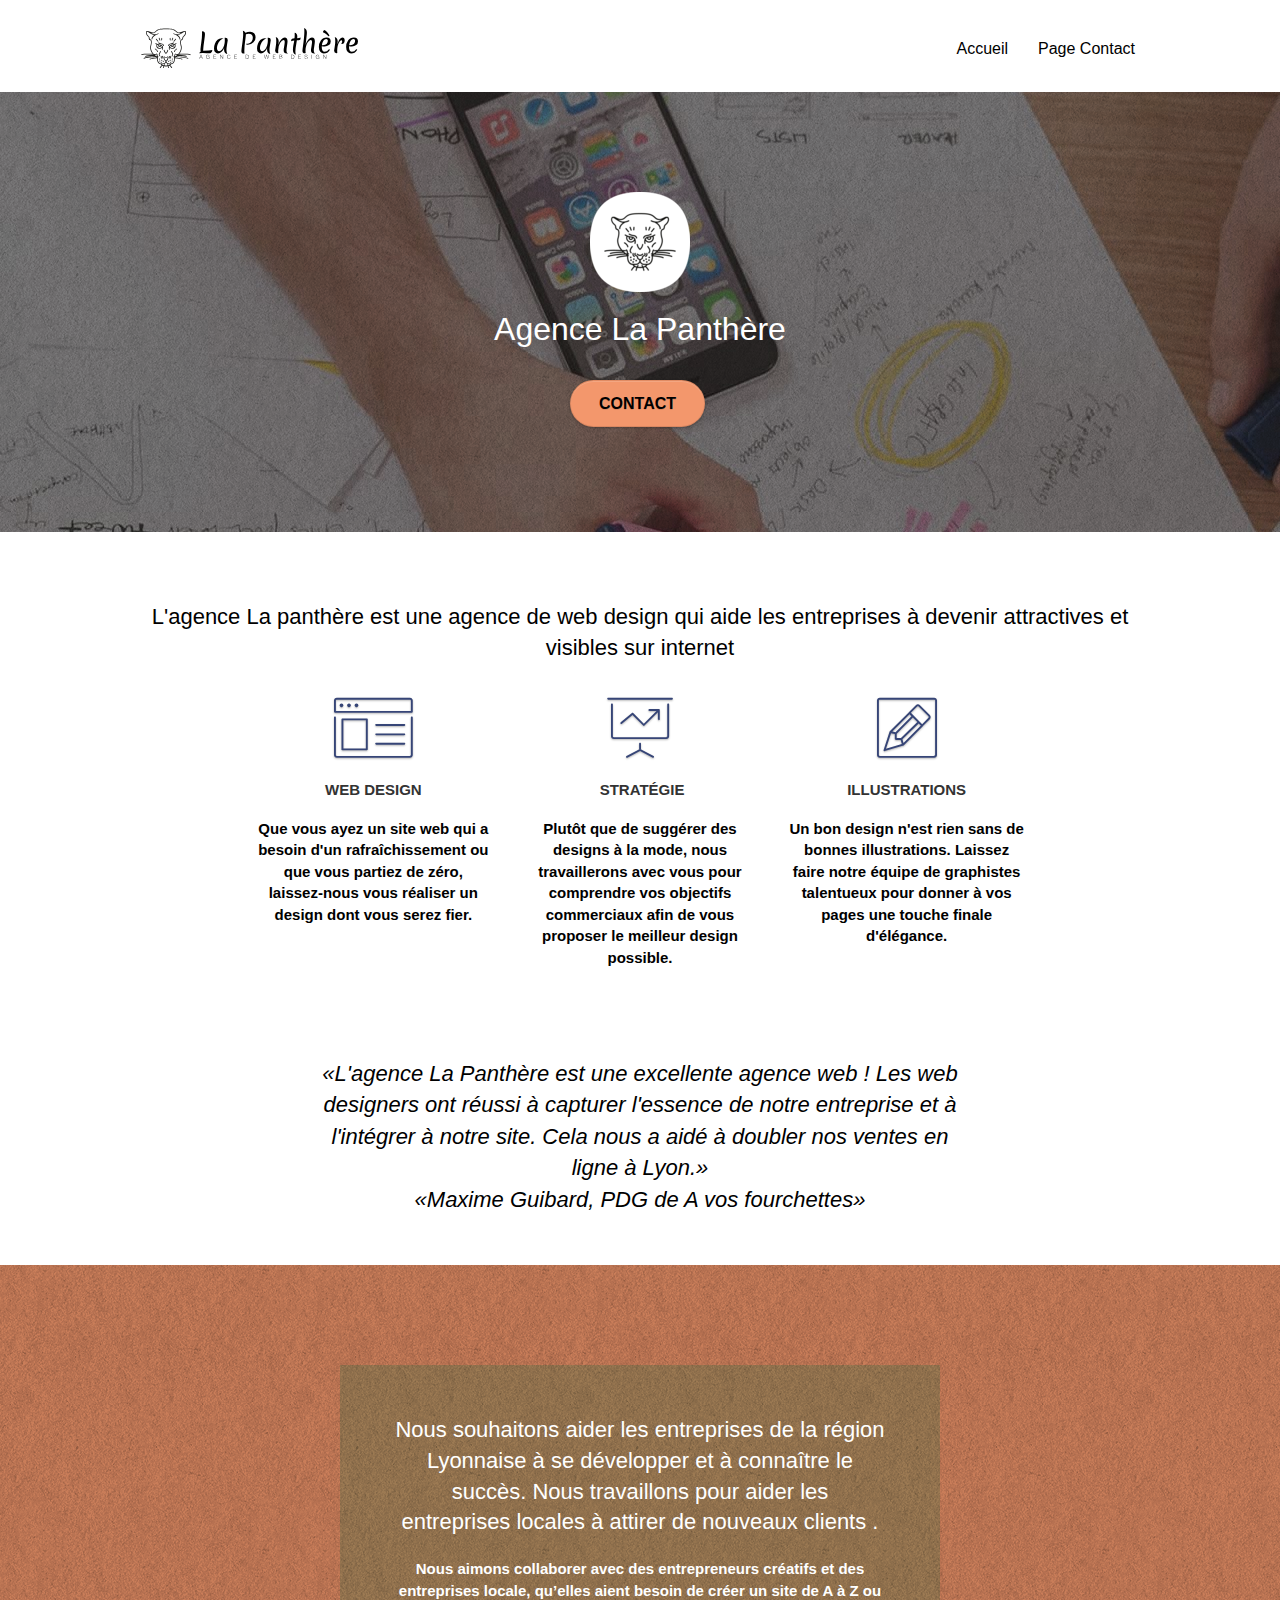
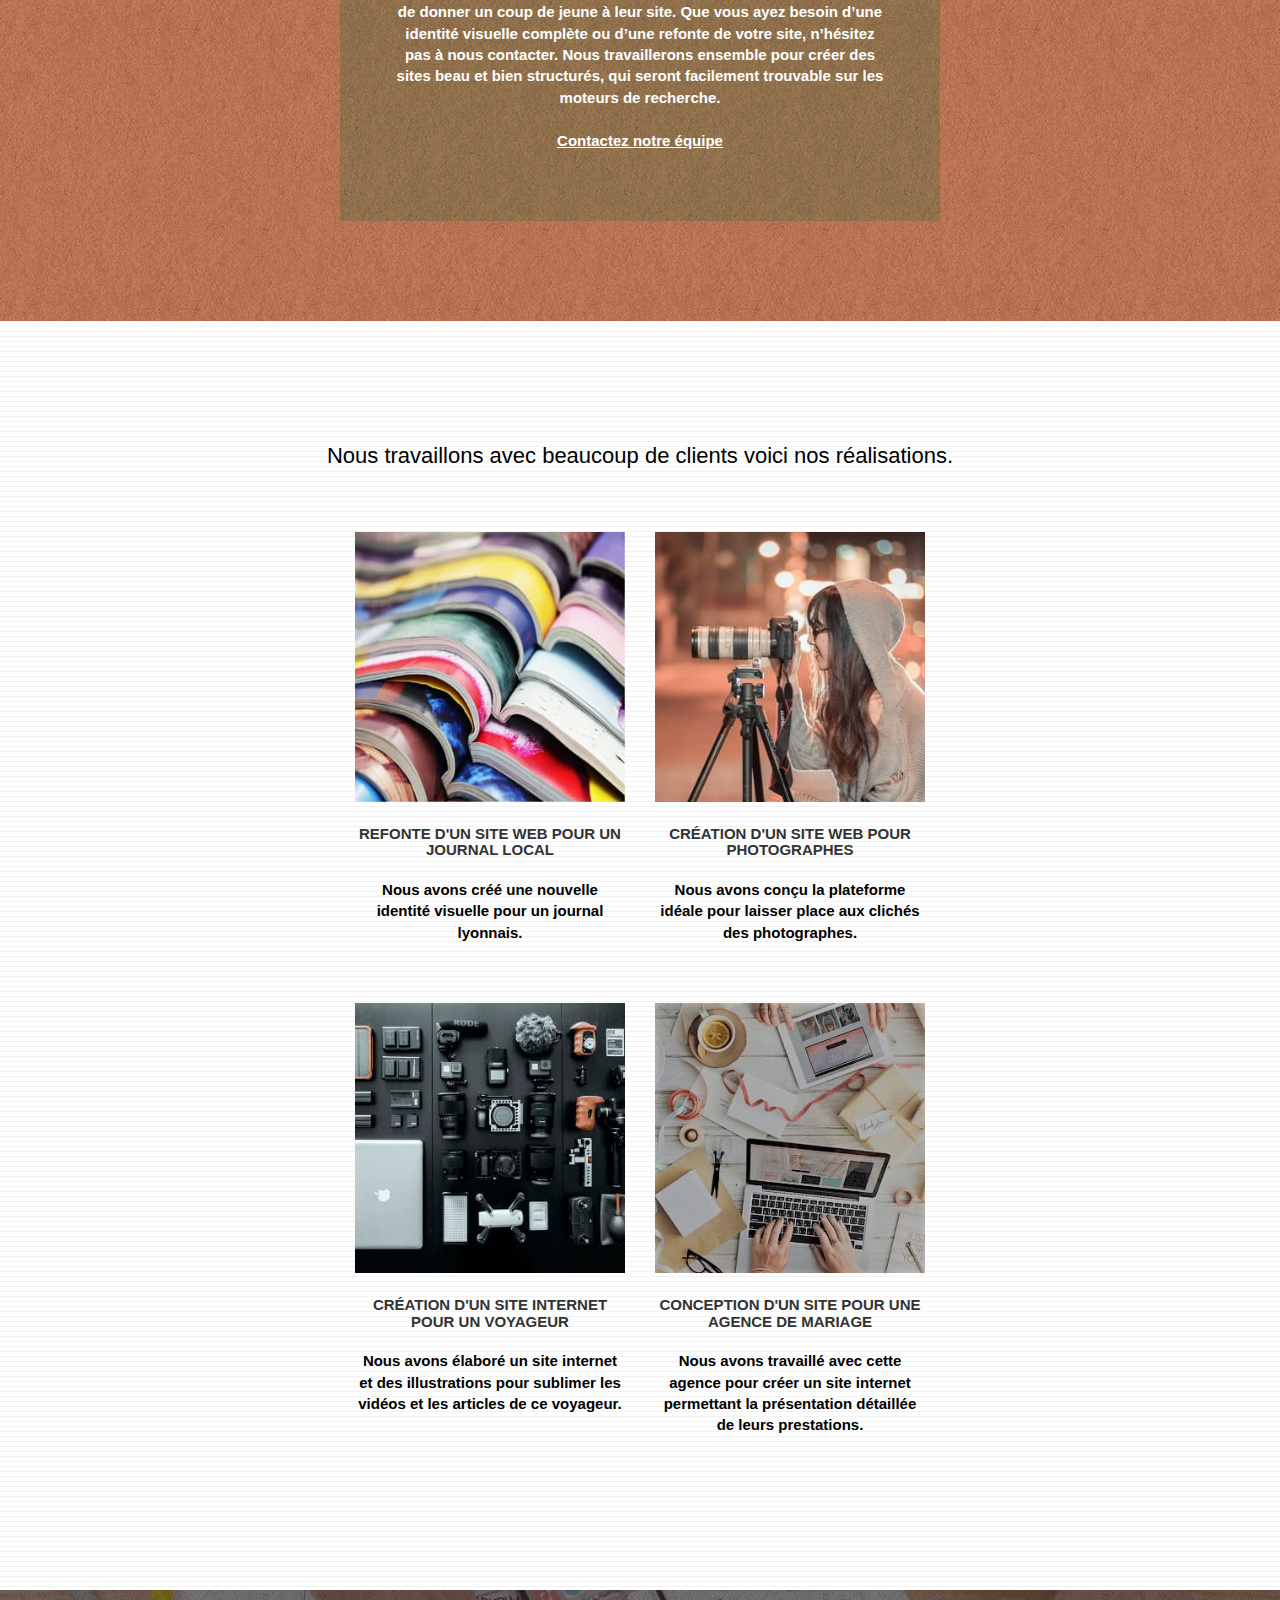
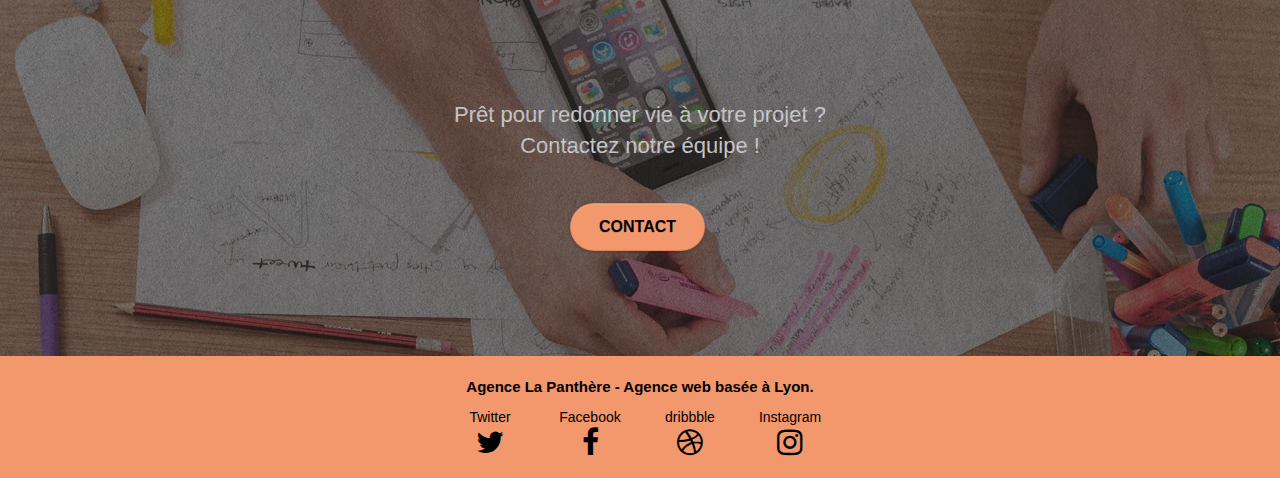
==== commit 0f8d4ae8: "Ajout d'un texte sous l'icone pour l'accébilité" ====
--- a/index.html
+++ b/index.html
@@ -219,23 +219,23 @@
 <div class="row row-no-gutters social">
 <div class=col-sm-3>
 <div class=text-center>
-<a class=social href=https://twitter.com/ aria-label="Icone Twitter"><span class="fa fa-twitter icon-md black"></span>
+<a class=social href=https://twitter.com/ aria-label="Icone Twitter">Twitter <br><span class="fa fa-twitter icon-md black"></span>
 </a>
 </div>
 </div>
 <div class=col-sm-3>
 <div class=text-center>
-<a class=social href=https://www.facebook.com/ aria-label="Icone Facebook"><span class="fa fa-facebook icon-md black"></span></a>
-</div>
-</div>
-<div class=col-sm-3>
-<div class=text-center>
-<a class=social href=https://dribbble.com/ aria-label="Icone dribbble"><span class="fa fa-dribbble icon-md black"></span></a>
-</div>
-</div>
-<div class=col-sm-3>
-<div class=text-center>
-<a class=social href="https://www.instagram.com/?hl=fr" aria-label="Icone instagram"><span class="fa fa-instagram icon-md black"></span></a>
+<a class=social href=https://www.facebook.com/ aria-label="Icone Facebook">Facebook<br><span class="fa fa-facebook icon-md black"></span></a>
+</div>
+</div>
+<div class=col-sm-3>
+<div class=text-center>
+<a class=social href=https://dribbble.com/  aria-label="Icone dribbble">dribbble<br><span class="fa fa-dribbble icon-md black"></span></a>
+</div>
+</div>
+<div class=col-sm-3>
+<div class=text-center>
+<a class=social href="https://www.instagram.com/?hl=fr" aria-label="Icone instagram">Instagram<br><span class="fa fa-instagram icon-md black"></span></a>
 </div>
 </div>
 </div>
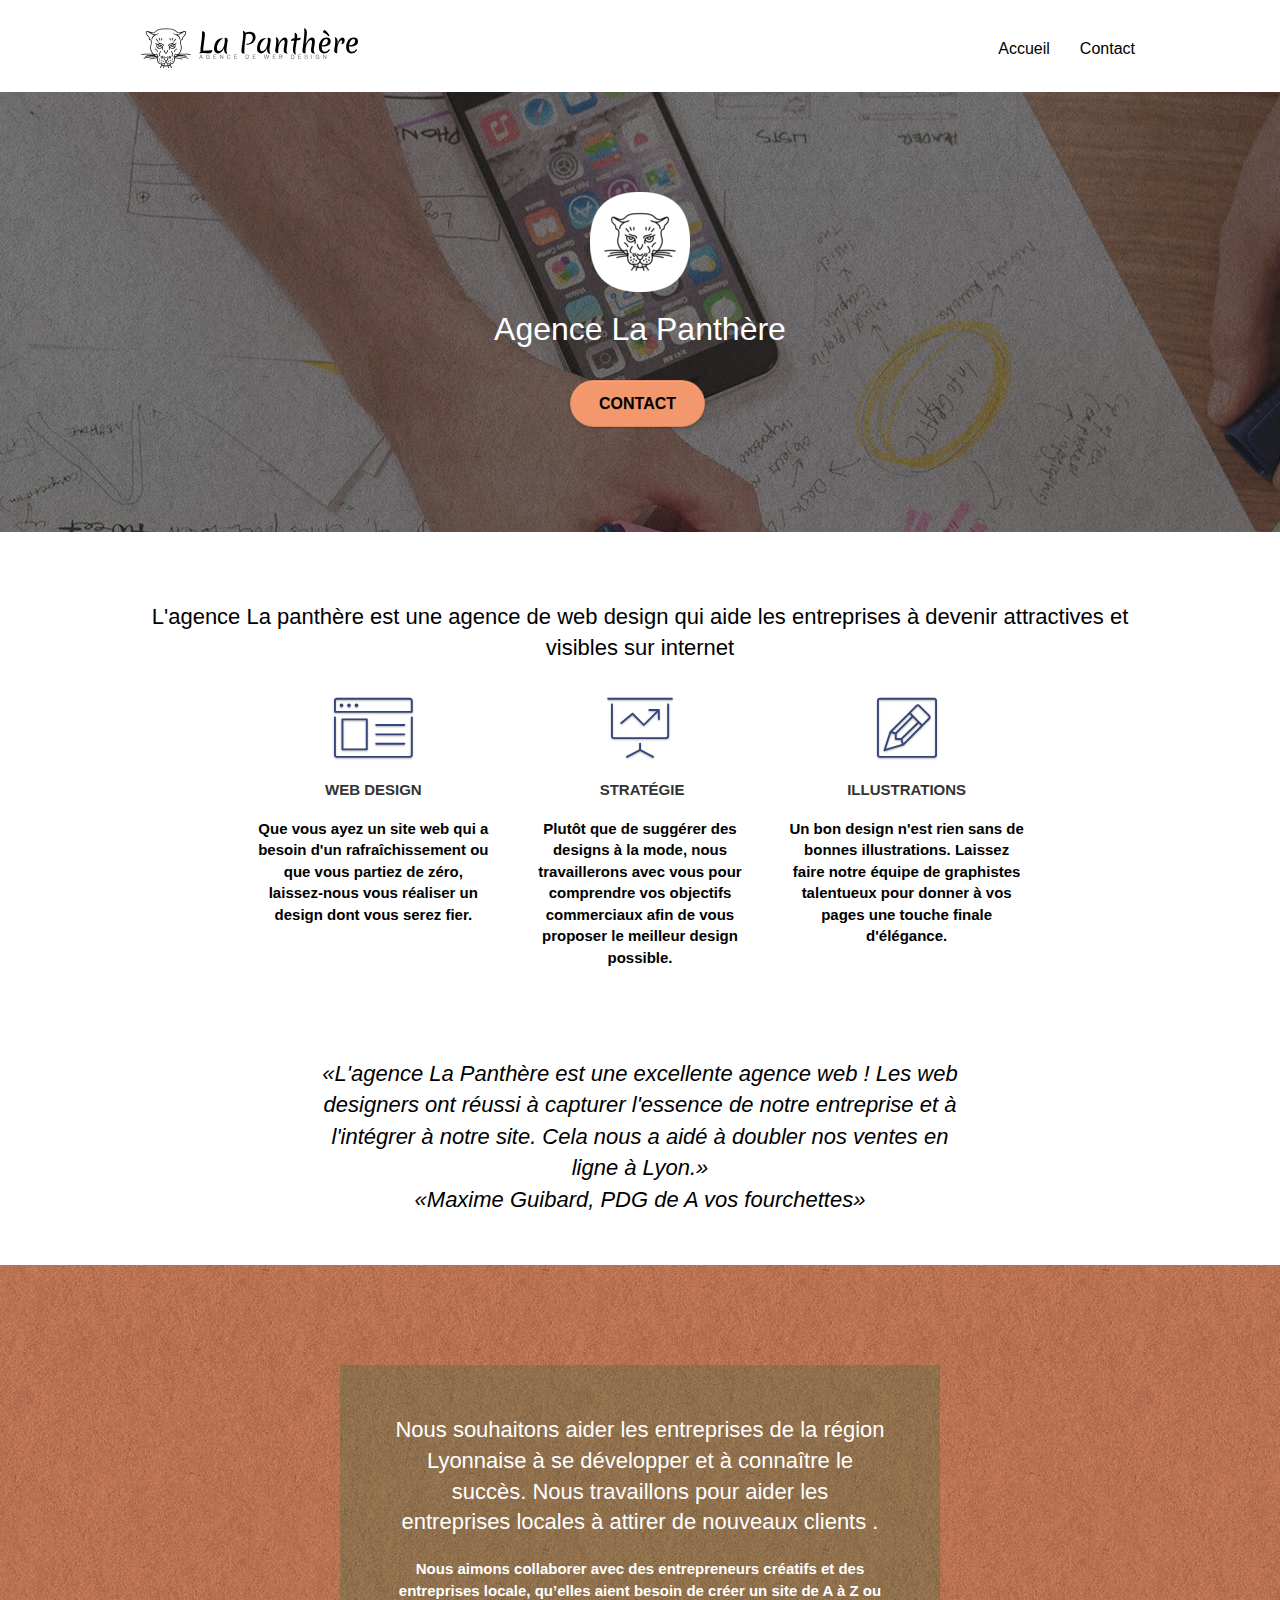
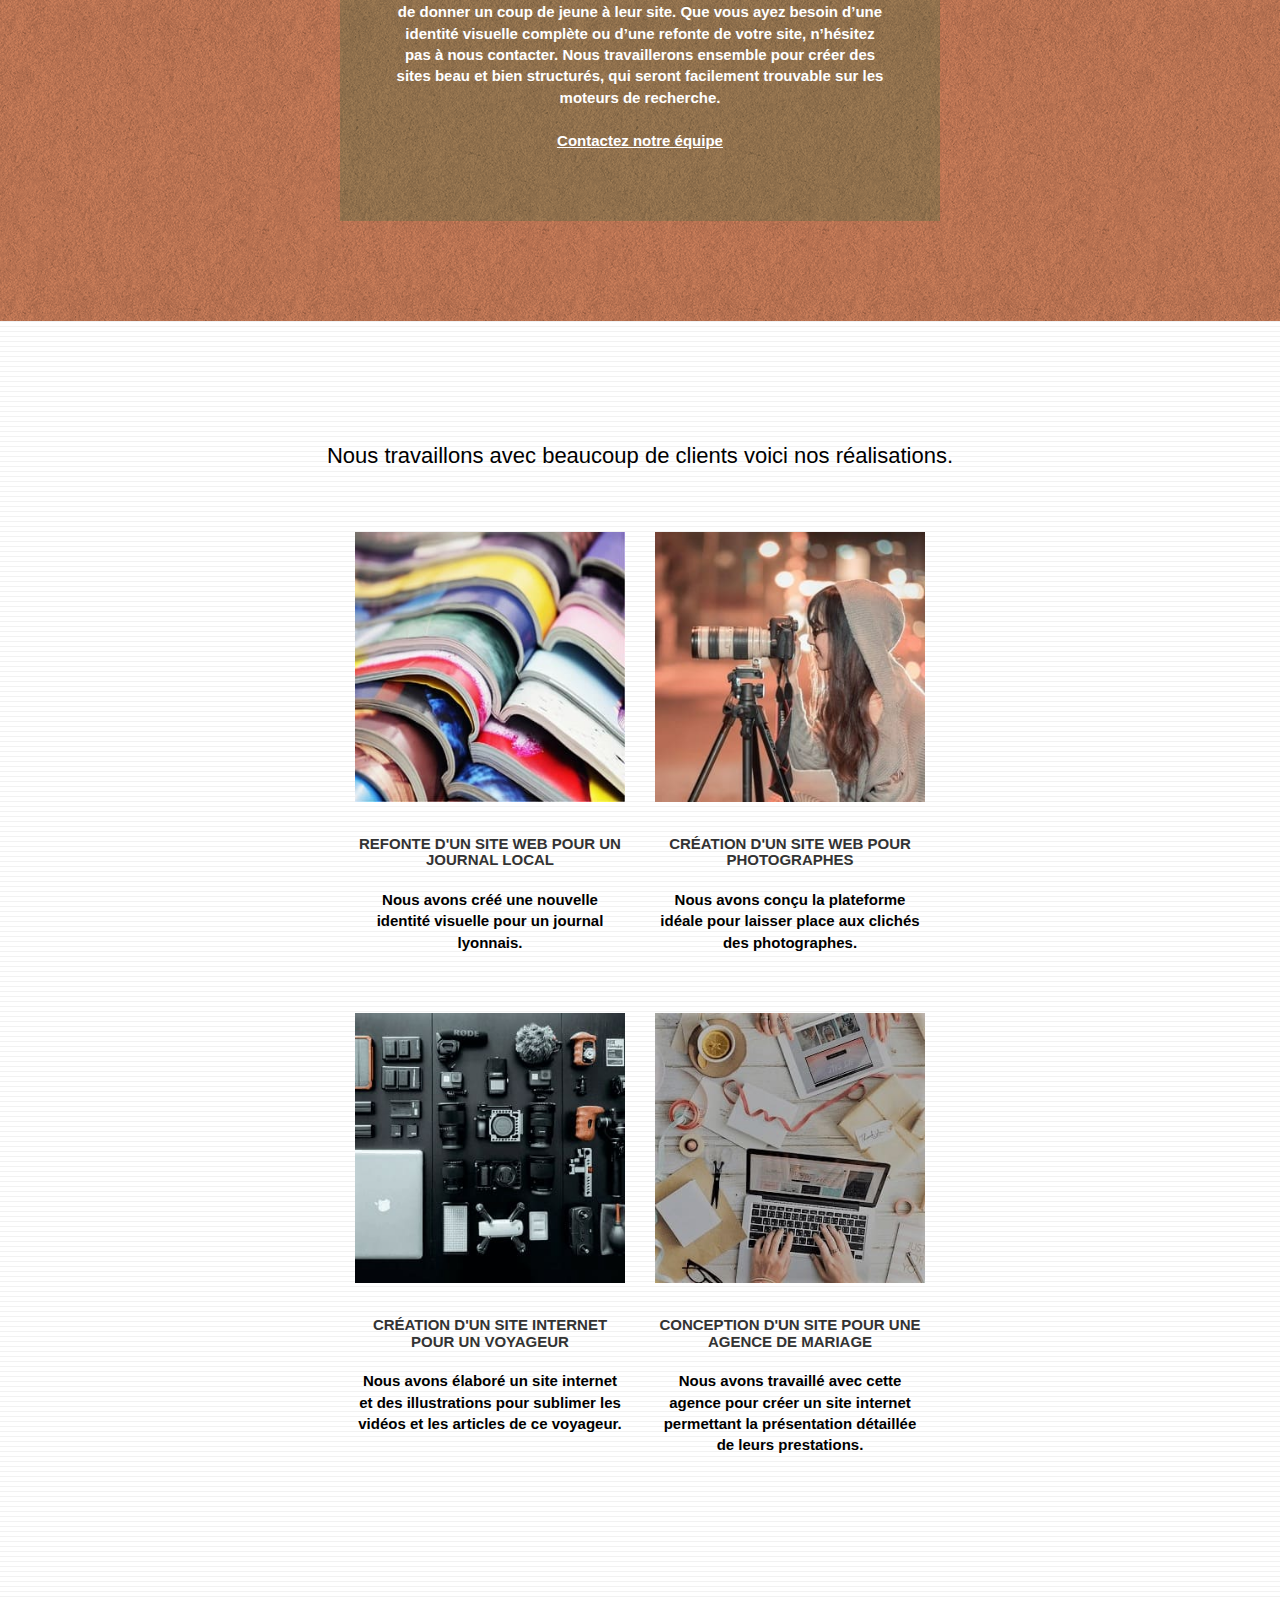
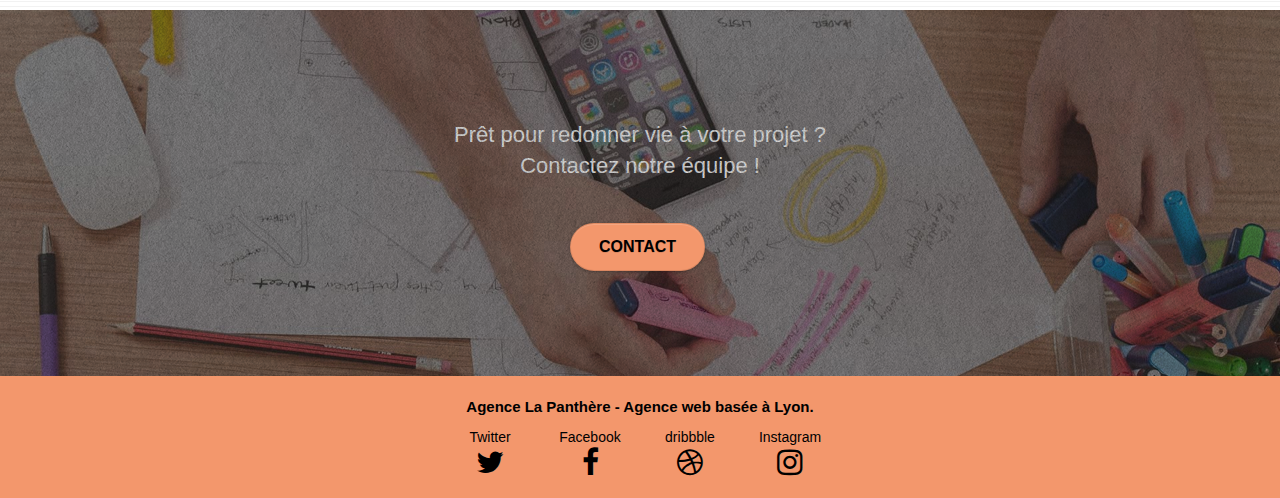
==== commit c46a0bca: "Correction du menu navigation en version mobile de la page contact et centrage des images sur index" ====
--- a/index.html
+++ b/index.html
@@ -36,7 +36,7 @@
 <a>Accueil</a>
 </li>
 <li tabindex=0>
-<a href=Page_contact.html>Page Contact</a>
+<a href=Page_contact.html>Contact</a>
 </li>
 </ul>
 </div>
